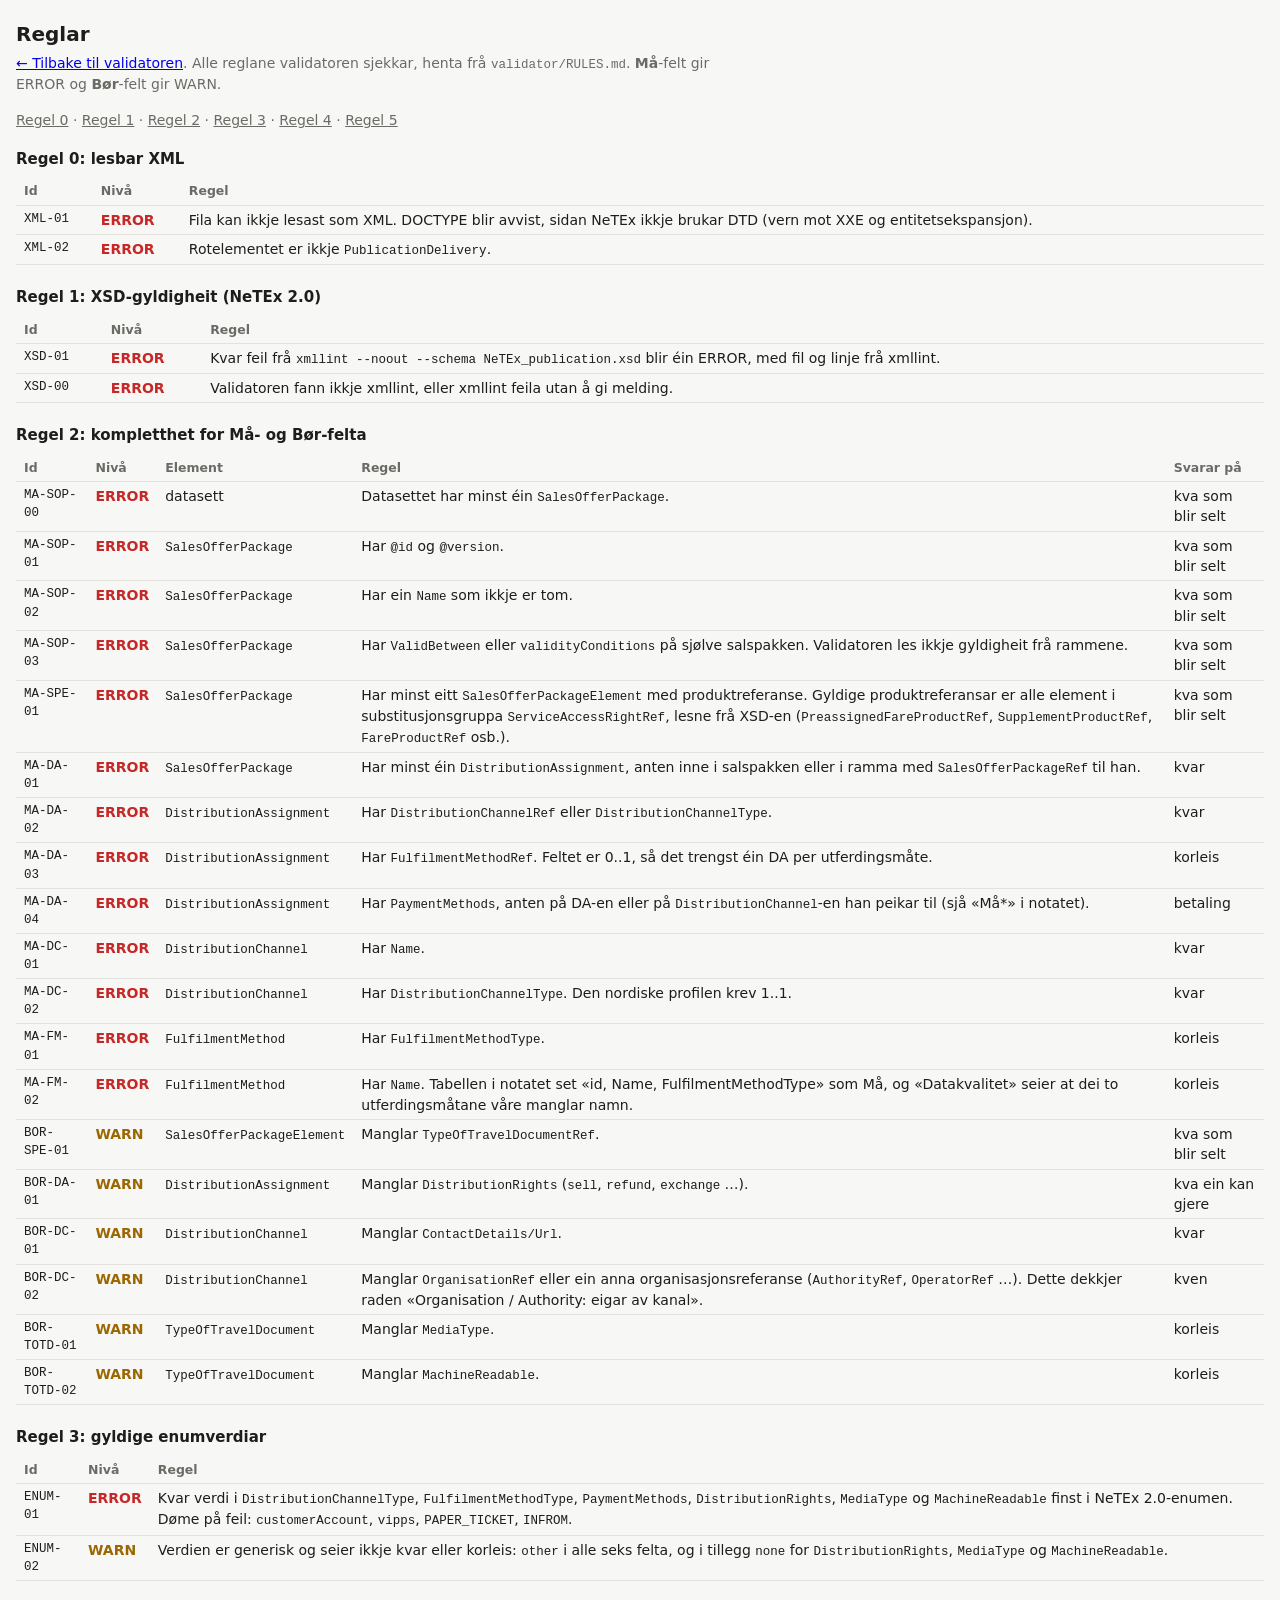
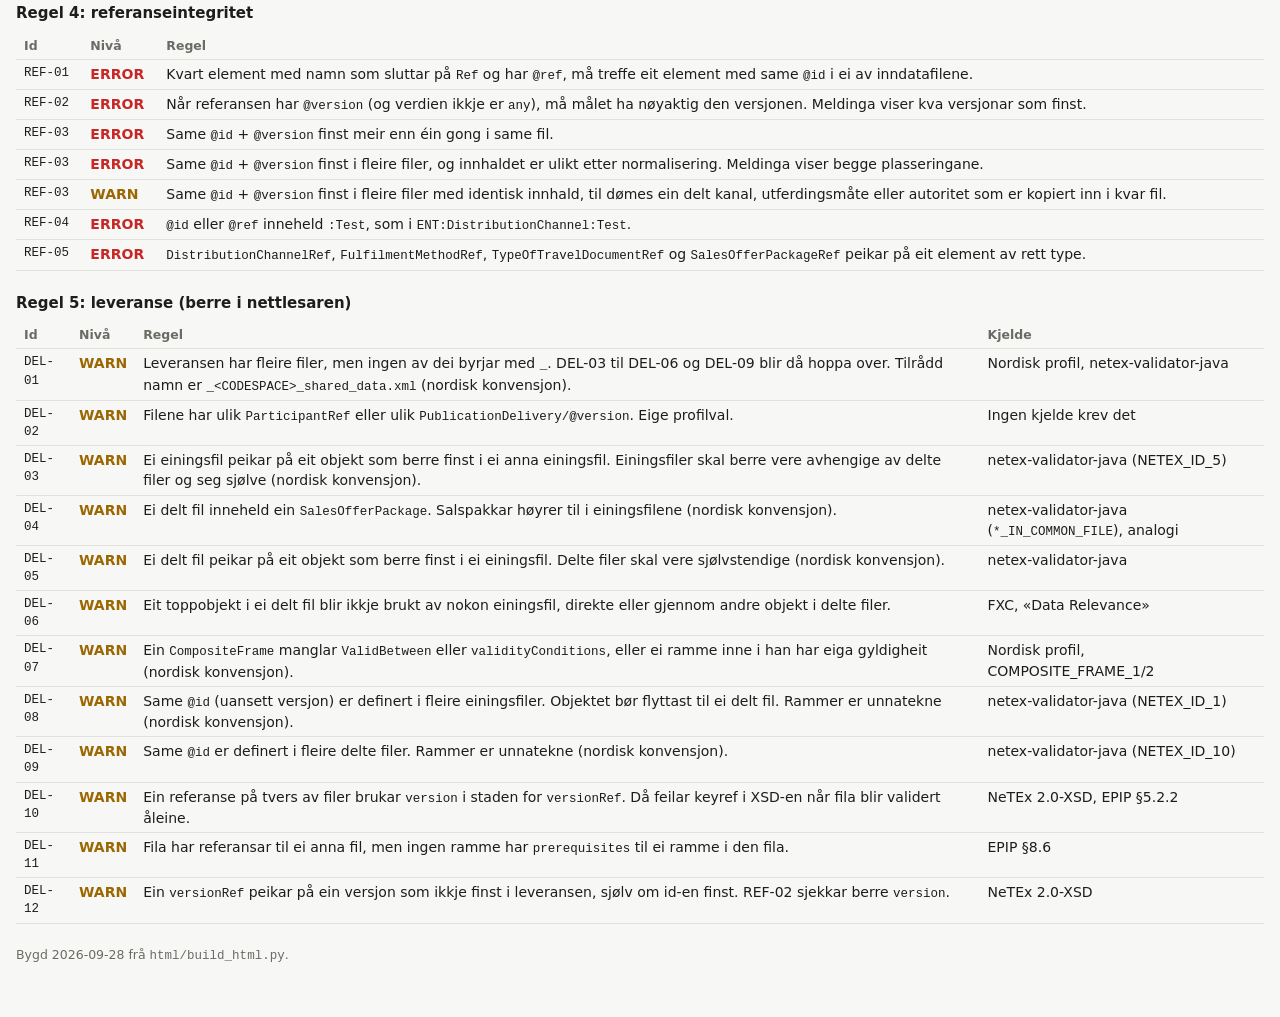
==== rules.html @ 81e411dd "Add rules.html: every validation rule, one table per category Resync from mmtis-2b, which now genera" ====
<!doctype html>
<html lang="nn">
<head>
<meta charset="utf-8">
<meta name="viewport" content="width=device-width, initial-scale=1">
<title>MMTIS 2b.i-validator – reglar</title>
<link rel="stylesheet" href="styles.css">
</head>
<body>
<div class="wrap">
  <h1>Reglar</h1>
  <p class="sub"><a href="index.html">← Tilbake til validatoren</a>. Alle reglane validatoren sjekkar, henta
    frå <code>validator/RULES.md</code>. <strong>Må</strong>-felt gir ERROR og <strong>Bør</strong>-felt gir WARN.</p>
<nav class="rules-toc"><a href="#regel-0">Regel 0</a> · <a href="#regel-1">Regel 1</a> · <a href="#regel-2">Regel 2</a> · <a href="#regel-3">Regel 3</a> · <a href="#regel-4">Regel 4</a> · <a href="#regel-5">Regel 5</a></nav>
<section id="regel-0">
<h2>Regel 0: lesbar XML</h2>
<table class="dtable"><thead><tr><th>Id</th><th>Nivå</th><th>Regel</th></tr></thead><tbody><tr><td class="mono">XML-01</td><td class="lvl ERROR">ERROR</td><td>Fila kan ikkje lesast som XML. DOCTYPE blir avvist, sidan NeTEx ikkje brukar DTD (vern mot XXE og entitetsekspansjon).</td></tr><tr><td class="mono">XML-02</td><td class="lvl ERROR">ERROR</td><td>Rotelementet er ikkje <code>PublicationDelivery</code>.</td></tr></tbody></table>
</section>
<section id="regel-1">
<h2>Regel 1: XSD-gyldigheit (NeTEx 2.0)</h2>
<table class="dtable"><thead><tr><th>Id</th><th>Nivå</th><th>Regel</th></tr></thead><tbody><tr><td class="mono">XSD-01</td><td class="lvl ERROR">ERROR</td><td>Kvar feil frå <code>xmllint --noout --schema NeTEx_publication.xsd</code> blir éin ERROR, med fil og linje frå xmllint.</td></tr><tr><td class="mono">XSD-00</td><td class="lvl ERROR">ERROR</td><td>Validatoren fann ikkje xmllint, eller xmllint feila utan å gi melding.</td></tr></tbody></table>
</section>
<section id="regel-2">
<h2>Regel 2: kompletthet for Må- og Bør-felta</h2>
<table class="dtable"><thead><tr><th>Id</th><th>Nivå</th><th>Element</th><th>Regel</th><th>Svarar på</th></tr></thead><tbody><tr><td class="mono">MA-SOP-00</td><td class="lvl ERROR">ERROR</td><td>datasett</td><td>Datasettet har minst éin <code>SalesOfferPackage</code>.</td><td>kva som blir selt</td></tr><tr><td class="mono">MA-SOP-01</td><td class="lvl ERROR">ERROR</td><td><code>SalesOfferPackage</code></td><td>Har <code>@id</code> og <code>@version</code>.</td><td>kva som blir selt</td></tr><tr><td class="mono">MA-SOP-02</td><td class="lvl ERROR">ERROR</td><td><code>SalesOfferPackage</code></td><td>Har ein <code>Name</code> som ikkje er tom.</td><td>kva som blir selt</td></tr><tr><td class="mono">MA-SOP-03</td><td class="lvl ERROR">ERROR</td><td><code>SalesOfferPackage</code></td><td>Har <code>ValidBetween</code> eller <code>validityConditions</code> på sjølve salspakken. Validatoren les ikkje gyldigheit frå rammene.</td><td>kva som blir selt</td></tr><tr><td class="mono">MA-SPE-01</td><td class="lvl ERROR">ERROR</td><td><code>SalesOfferPackage</code></td><td>Har minst eitt <code>SalesOfferPackageElement</code> med produktreferanse. Gyldige produktreferansar er alle element i substitusjonsgruppa <code>ServiceAccessRightRef</code>, lesne frå XSD-en (<code>PreassignedFareProductRef</code>, <code>SupplementProductRef</code>, <code>FareProductRef</code> osb.).</td><td>kva som blir selt</td></tr><tr><td class="mono">MA-DA-01</td><td class="lvl ERROR">ERROR</td><td><code>SalesOfferPackage</code></td><td>Har minst éin <code>DistributionAssignment</code>, anten inne i salspakken eller i ramma med <code>SalesOfferPackageRef</code> til han.</td><td>kvar</td></tr><tr><td class="mono">MA-DA-02</td><td class="lvl ERROR">ERROR</td><td><code>DistributionAssignment</code></td><td>Har <code>DistributionChannelRef</code> eller <code>DistributionChannelType</code>.</td><td>kvar</td></tr><tr><td class="mono">MA-DA-03</td><td class="lvl ERROR">ERROR</td><td><code>DistributionAssignment</code></td><td>Har <code>FulfilmentMethodRef</code>. Feltet er 0..1, så det trengst éin DA per utferdingsmåte.</td><td>korleis</td></tr><tr><td class="mono">MA-DA-04</td><td class="lvl ERROR">ERROR</td><td><code>DistributionAssignment</code></td><td>Har <code>PaymentMethods</code>, anten på DA-en eller på <code>DistributionChannel</code>-en han peikar til (sjå «Må*» i notatet).</td><td>betaling</td></tr><tr><td class="mono">MA-DC-01</td><td class="lvl ERROR">ERROR</td><td><code>DistributionChannel</code></td><td>Har <code>Name</code>.</td><td>kvar</td></tr><tr><td class="mono">MA-DC-02</td><td class="lvl ERROR">ERROR</td><td><code>DistributionChannel</code></td><td>Har <code>DistributionChannelType</code>. Den nordiske profilen krev 1..1.</td><td>kvar</td></tr><tr><td class="mono">MA-FM-01</td><td class="lvl ERROR">ERROR</td><td><code>FulfilmentMethod</code></td><td>Har <code>FulfilmentMethodType</code>.</td><td>korleis</td></tr><tr><td class="mono">MA-FM-02</td><td class="lvl ERROR">ERROR</td><td><code>FulfilmentMethod</code></td><td>Har <code>Name</code>. Tabellen i notatet set «id, Name, FulfilmentMethodType» som Må, og «Datakvalitet» seier at dei to utferdingsmåtane våre manglar namn.</td><td>korleis</td></tr><tr><td class="mono">BOR-SPE-01</td><td class="lvl WARN">WARN</td><td><code>SalesOfferPackageElement</code></td><td>Manglar <code>TypeOfTravelDocumentRef</code>.</td><td>kva som blir selt</td></tr><tr><td class="mono">BOR-DA-01</td><td class="lvl WARN">WARN</td><td><code>DistributionAssignment</code></td><td>Manglar <code>DistributionRights</code> (<code>sell</code>, <code>refund</code>, <code>exchange</code> …).</td><td>kva ein kan gjere</td></tr><tr><td class="mono">BOR-DC-01</td><td class="lvl WARN">WARN</td><td><code>DistributionChannel</code></td><td>Manglar <code>ContactDetails/Url</code>.</td><td>kvar</td></tr><tr><td class="mono">BOR-DC-02</td><td class="lvl WARN">WARN</td><td><code>DistributionChannel</code></td><td>Manglar <code>OrganisationRef</code> eller ein anna organisasjonsreferanse (<code>AuthorityRef</code>, <code>OperatorRef</code> …). Dette dekkjer raden «Organisation / Authority: eigar av kanal».</td><td>kven</td></tr><tr><td class="mono">BOR-TOTD-01</td><td class="lvl WARN">WARN</td><td><code>TypeOfTravelDocument</code></td><td>Manglar <code>MediaType</code>.</td><td>korleis</td></tr><tr><td class="mono">BOR-TOTD-02</td><td class="lvl WARN">WARN</td><td><code>TypeOfTravelDocument</code></td><td>Manglar <code>MachineReadable</code>.</td><td>korleis</td></tr></tbody></table>
</section>
<section id="regel-3">
<h2>Regel 3: gyldige enumverdiar</h2>
<table class="dtable"><thead><tr><th>Id</th><th>Nivå</th><th>Regel</th></tr></thead><tbody><tr><td class="mono">ENUM-01</td><td class="lvl ERROR">ERROR</td><td>Kvar verdi i <code>DistributionChannelType</code>, <code>FulfilmentMethodType</code>, <code>PaymentMethods</code>, <code>DistributionRights</code>, <code>MediaType</code> og <code>MachineReadable</code> finst i NeTEx 2.0-enumen. Døme på feil: <code>customerAccount</code>, <code>vipps</code>, <code>PAPER_TICKET</code>, <code>INFROM</code>.</td></tr><tr><td class="mono">ENUM-02</td><td class="lvl WARN">WARN</td><td>Verdien er generisk og seier ikkje kvar eller korleis: <code>other</code> i alle seks felta, og i tillegg <code>none</code> for <code>DistributionRights</code>, <code>MediaType</code> og <code>MachineReadable</code>.</td></tr></tbody></table>
</section>
<section id="regel-4">
<h2>Regel 4: referanseintegritet</h2>
<table class="dtable"><thead><tr><th>Id</th><th>Nivå</th><th>Regel</th></tr></thead><tbody><tr><td class="mono">REF-01</td><td class="lvl ERROR">ERROR</td><td>Kvart element med namn som sluttar på <code>Ref</code> og har <code>@ref</code>, må treffe eit element med same <code>@id</code> i ei av inndatafilene.</td></tr><tr><td class="mono">REF-02</td><td class="lvl ERROR">ERROR</td><td>Når referansen har <code>@version</code> (og verdien ikkje er <code>any</code>), må målet ha nøyaktig den versjonen. Meldinga viser kva versjonar som finst.</td></tr><tr><td class="mono">REF-03</td><td class="lvl ERROR">ERROR</td><td>Same <code>@id</code> + <code>@version</code> finst meir enn éin gong i same fil.</td></tr><tr><td class="mono">REF-03</td><td class="lvl ERROR">ERROR</td><td>Same <code>@id</code> + <code>@version</code> finst i fleire filer, og innhaldet er ulikt etter normalisering. Meldinga viser begge plasseringane.</td></tr><tr><td class="mono">REF-03</td><td class="lvl WARN">WARN</td><td>Same <code>@id</code> + <code>@version</code> finst i fleire filer med identisk innhald, til dømes ein delt kanal, utferdingsmåte eller autoritet som er kopiert inn i kvar fil.</td></tr><tr><td class="mono">REF-04</td><td class="lvl ERROR">ERROR</td><td><code>@id</code> eller <code>@ref</code> inneheld <code>:Test</code>, som i <code>ENT:DistributionChannel:Test</code>.</td></tr><tr><td class="mono">REF-05</td><td class="lvl ERROR">ERROR</td><td><code>DistributionChannelRef</code>, <code>FulfilmentMethodRef</code>, <code>TypeOfTravelDocumentRef</code> og <code>SalesOfferPackageRef</code> peikar på eit element av rett type.</td></tr></tbody></table>
</section>
<section id="regel-5">
<h2>Regel 5: leveranse (berre i nettlesaren)</h2>
<table class="dtable"><thead><tr><th>Id</th><th>Nivå</th><th>Regel</th><th>Kjelde</th></tr></thead><tbody><tr><td class="mono">DEL-01</td><td class="lvl WARN">WARN</td><td>Leveransen har fleire filer, men ingen av dei byrjar med <code>_</code>. DEL-03 til DEL-06 og DEL-09 blir då hoppa over. Tilrådd namn er <code>_&lt;CODESPACE&gt;_shared_data.xml</code> (nordisk konvensjon).</td><td>Nordisk profil, netex-validator-java</td></tr><tr><td class="mono">DEL-02</td><td class="lvl WARN">WARN</td><td>Filene har ulik <code>ParticipantRef</code> eller ulik <code>PublicationDelivery/@version</code>. Eige profilval.</td><td>Ingen kjelde krev det</td></tr><tr><td class="mono">DEL-03</td><td class="lvl WARN">WARN</td><td>Ei einingsfil peikar på eit objekt som berre finst i ei anna einingsfil. Einingsfiler skal berre vere avhengige av delte filer og seg sjølve (nordisk konvensjon).</td><td>netex-validator-java (NETEX_ID_5)</td></tr><tr><td class="mono">DEL-04</td><td class="lvl WARN">WARN</td><td>Ei delt fil inneheld ein <code>SalesOfferPackage</code>. Salspakkar høyrer til i einingsfilene (nordisk konvensjon).</td><td>netex-validator-java (<code>*_IN_COMMON_FILE</code>), analogi</td></tr><tr><td class="mono">DEL-05</td><td class="lvl WARN">WARN</td><td>Ei delt fil peikar på eit objekt som berre finst i ei einingsfil. Delte filer skal vere sjølvstendige (nordisk konvensjon).</td><td>netex-validator-java</td></tr><tr><td class="mono">DEL-06</td><td class="lvl WARN">WARN</td><td>Eit toppobjekt i ei delt fil blir ikkje brukt av nokon einingsfil, direkte eller gjennom andre objekt i delte filer.</td><td>FXC, «Data Relevance»</td></tr><tr><td class="mono">DEL-07</td><td class="lvl WARN">WARN</td><td>Ein <code>CompositeFrame</code> manglar <code>ValidBetween</code> eller <code>validityConditions</code>, eller ei ramme inne i han har eiga gyldigheit (nordisk konvensjon).</td><td>Nordisk profil, COMPOSITE_FRAME_1/2</td></tr><tr><td class="mono">DEL-08</td><td class="lvl WARN">WARN</td><td>Same <code>@id</code> (uansett versjon) er definert i fleire einingsfiler. Objektet bør flyttast til ei delt fil. Rammer er unnatekne (nordisk konvensjon).</td><td>netex-validator-java (NETEX_ID_1)</td></tr><tr><td class="mono">DEL-09</td><td class="lvl WARN">WARN</td><td>Same <code>@id</code> er definert i fleire delte filer. Rammer er unnatekne (nordisk konvensjon).</td><td>netex-validator-java (NETEX_ID_10)</td></tr><tr><td class="mono">DEL-10</td><td class="lvl WARN">WARN</td><td>Ein referanse på tvers av filer brukar <code>version</code> i staden for <code>versionRef</code>. Då feilar keyref i XSD-en når fila blir validert åleine.</td><td>NeTEx 2.0-XSD, EPIP §5.2.2</td></tr><tr><td class="mono">DEL-11</td><td class="lvl WARN">WARN</td><td>Fila har referansar til ei anna fil, men ingen ramme har <code>prerequisites</code> til ei ramme i den fila.</td><td>EPIP §8.6</td></tr><tr><td class="mono">DEL-12</td><td class="lvl WARN">WARN</td><td>Ein <code>versionRef</code> peikar på ein versjon som ikkje finst i leveransen, sjølv om id-en finst. REF-02 sjekkar berre <code>version</code>.</td><td>NeTEx 2.0-XSD</td></tr></tbody></table>
</section>
  <footer>
    <p>Bygd 2026-09-28 frå <code>html/build_html.py</code>.</p>
  </footer>
</div>
</body>
</html>
---- styles.css ----
:root {
  --bg: #f7f7f5; --panel: #ffffff; --ink: #1d1d1b; --muted: #6b6b66; --line: #e3e2dd;
  --err: #c62828; --err-bg: #fdecea; --warn: #9a6700; --warn-bg: #fff6d6;
  --ok: #1b7f3b; --ok-bg: #e5f5ea; --accent: #2457c5; --code-bg: #ffffff;
  --tag: #1f4fbf; --attr: #7a3e9d; --val: #0b7a52; --comment: #8a8a85; --gap: #b04a00;
  color-scheme: light;
}
@media (prefers-color-scheme: dark) {
  :root {
    --bg: #161615; --panel: #1f1f1d; --ink: #ecebe6; --muted: #9c9b95; --line: #33332f;
    --err: #ff6b6b; --err-bg: #3a1d1d; --warn: #f0c14b; --warn-bg: #362d12;
    --ok: #5fd08a; --ok-bg: #173323; --accent: #7aa2ff; --code-bg: #1a1a18;
    --tag: #7aa2ff; --attr: #d19bf2; --val: #6fd3a8; --comment: #7c7b75; --gap: #ff9a4d;
    color-scheme: dark;
  }
}
* { box-sizing: border-box; }
body { margin: 0; background: var(--bg); color: var(--ink);
  font: 14px/1.45 system-ui, -apple-system, "Segoe UI", Roboto, sans-serif; }
.wrap { max-width: 1400px; margin: 0 auto; padding: 20px 16px 60px; }
h1 { font-size: 20px; margin: 0 0 4px; }
.sub { color: var(--muted); margin: 0 0 16px; max-width: 80ch; }
code, .mono { font-family: ui-monospace, SFMono-Regular, Menlo, Consolas, monospace; font-size: 12.5px; }

#drop { border: 2px dashed var(--line); border-radius: 10px; background: var(--panel);
  padding: 22px; text-align: center; transition: border-color .15s, background .15s; }
#drop.over { border-color: var(--accent); background: color-mix(in srgb, var(--accent) 8%, var(--panel)); }
#drop p { margin: 0 0 10px; }
button, .btn { font: inherit; border: 1px solid var(--line); background: var(--panel); color: var(--ink);
  border-radius: 6px; padding: 5px 11px; cursor: pointer; }
button:hover, .btn:hover { border-color: var(--accent); }
button.primary, .btn.primary { background: var(--accent); border-color: var(--accent); color: #fff; }
input[type=file] { display: none; }

#summary { display: flex; flex-wrap: wrap; gap: 10px; align-items: center; margin: 16px 0 10px; }
.badge { border-radius: 999px; padding: 3px 11px; font-weight: 600; }
.badge.ok { background: var(--ok-bg); color: var(--ok); }
.badge.err { background: var(--err-bg); color: var(--err); }
.badge.warn { background: var(--warn-bg); color: var(--warn); }
.spacer { flex: 1; }
label.toggle { display: inline-flex; gap: 6px; align-items: center; color: var(--muted); cursor: pointer; }

#rules { display: flex; flex-wrap: wrap; gap: 6px; margin-bottom: 12px; }
.chip { border: 1px solid var(--line); border-radius: 999px; padding: 2px 10px; background: var(--panel);
  cursor: pointer; font-size: 12.5px; }
.chip.ERROR { border-color: color-mix(in srgb, var(--err) 45%, var(--line)); }
.chip.WARN { border-color: color-mix(in srgb, var(--warn) 45%, var(--line)); }
.chip.active { background: var(--accent); border-color: var(--accent); color: #fff; }
.chip b { font-weight: 600; }

#tabs { display: flex; flex-wrap: wrap; gap: 4px; border-bottom: 1px solid var(--line); }
.tab { border: 1px solid var(--line); border-bottom: none; border-radius: 8px 8px 0 0; padding: 6px 12px;
  background: var(--bg); cursor: pointer; display: flex; gap: 8px; align-items: center; }
.tab.active { background: var(--panel); font-weight: 600; margin-bottom: -1px; padding-bottom: 7px; }
.tab .n { font-size: 11.5px; border-radius: 999px; padding: 0 7px; }
.tab .n.e { background: var(--err-bg); color: var(--err); }
.tab .n.w { background: var(--warn-bg); color: var(--warn); }
.tab .x { color: var(--muted); border: none; background: none; padding: 0 2px; }

.layout { display: grid; grid-template-columns: minmax(0, 1fr) 360px; gap: 0;
  background: var(--panel); border: 1px solid var(--line); border-top: none; border-radius: 0 0 10px 10px; }
@media (max-width: 1000px) { .layout { grid-template-columns: 1fr; } #side { border-left: none; border-top: 1px solid var(--line); max-height: 40vh; } }
#codewrap { position: relative; overflow: auto; max-height: calc(100vh - 230px); min-height: 300px; background: var(--code-bg); border-radius: 0 0 0 10px; }
#code { font-family: ui-monospace, SFMono-Regular, Menlo, Consolas, monospace; font-size: 12.5px;
  line-height: 1.55; padding: 6px 0; min-width: max-content; }
.ln { display: grid; grid-template-columns: 56px 1fr; }
.ln .no { color: var(--muted); text-align: right; padding-right: 12px; user-select: none; border-right: 1px solid var(--line); }
.ln .src { white-space: pre; padding-left: 12px; padding-right: 16px; }
.ln.hasERROR { background: var(--err-bg); }
.ln.hasERROR .no { color: var(--err); font-weight: 700; border-right: 3px solid var(--err); }
.ln.hasWARN { background: var(--warn-bg); }
.ln.hasWARN .no { color: var(--warn); font-weight: 700; border-right: 3px solid var(--warn); }
.ln.flash { outline: 2px solid var(--accent); outline-offset: -2px; }
.notes { grid-column: 2; padding: 2px 16px 6px 12px; white-space: normal; font-family: system-ui, sans-serif; font-size: 13px; }
.note { border-left: 3px solid; border-radius: 4px; padding: 5px 9px; margin: 3px 0; background: var(--panel); max-width: 110ch; }
.note.ERROR { border-color: var(--err); }
.note.WARN { border-color: var(--warn); }
.note .rid { font-family: ui-monospace, Menlo, monospace; font-size: 12px; font-weight: 700; margin-right: 6px; }
.note.ERROR .rid { color: var(--err); }
.note.WARN .rid { color: var(--warn); }
.note .why { color: var(--muted); display: block; margin-top: 2px; }
.note .where { color: var(--muted); font-family: ui-monospace, Menlo, monospace; font-size: 11.5px; display: block; overflow-wrap: anywhere; }
.t-tag { color: var(--tag); } .t-attr { color: var(--attr); } .t-val { color: var(--val); }
.t-com { color: var(--comment); font-style: italic; } .t-gap { color: var(--gap); font-style: normal; font-weight: 600; }

#side { border-left: 1px solid var(--line); overflow: auto; max-height: calc(100vh - 230px); }
#side h2 { font-size: 13px; text-transform: uppercase; letter-spacing: .04em; color: var(--muted); margin: 12px 14px 6px; }
.nav { display: flex; gap: 6px; margin: 0 14px 8px; }
.item { padding: 7px 14px; border-top: 1px solid var(--line); cursor: pointer; }
.item:hover { background: var(--bg); }
.item .top { display: flex; gap: 8px; align-items: baseline; }
.item .lno { font-family: ui-monospace, Menlo, monospace; font-size: 12px; color: var(--muted); min-width: 44px; }
.item .rid { font-family: ui-monospace, Menlo, monospace; font-size: 12px; font-weight: 700; }
.item.ERROR .rid { color: var(--err); } .item.WARN .rid { color: var(--warn); }
.item .msg { font-size: 13px; }
.empty { color: var(--muted); padding: 14px; }
.filelevel { margin: 0; padding: 10px 14px; border-bottom: 1px solid var(--line); }
.delivery { padding: 4px 16px 16px; font-family: system-ui, sans-serif; font-size: 13.5px; }
.delivery h3 { font-size: 13px; text-transform: uppercase; letter-spacing: .04em; color: var(--muted); margin: 16px 0 6px; }
.dtable { border-collapse: collapse; width: 100%; }
.dtable th, .dtable td { text-align: left; padding: 4px 8px; border-bottom: 1px solid var(--line); vertical-align: top; }
.dtable th { color: var(--muted); font-weight: 600; font-size: 12.5px; }
.dtable tbody tr[data-file] { cursor: pointer; }
.dtable tbody tr[data-file]:hover { background: var(--bg); }
.dtable .n { font-size: 11.5px; border-radius: 999px; padding: 0 7px; }
.dtable .n.e { background: var(--err-bg); color: var(--err); }
.dtable .n.w { background: var(--warn-bg); color: var(--warn); }
.objbar { display: flex; flex-wrap: wrap; gap: 12px; align-items: center; margin-bottom: 6px; }
.objbar input[type=search] { font: inherit; padding: 4px 8px; border: 1px solid var(--line); border-radius: 6px;
  background: var(--panel); color: var(--ink); min-width: 260px; }
a.xref { color: inherit; text-decoration: underline dotted; text-underline-offset: 2px; }
a.xref:hover { color: var(--accent); }
footer { color: var(--muted); font-size: 12.5px; margin-top: 18px; max-width: 90ch; }

.rules-toc { margin: 0 0 18px; color: var(--muted); }
.rules-toc a { color: inherit; }
.wrap section { margin-bottom: 22px; }
.wrap section h2 { font-size: 15px; margin: 0 0 8px; }
.lvl { font-weight: 700; }
.lvl.ERROR { color: var(--err); }
.lvl.WARN { color: var(--warn); }
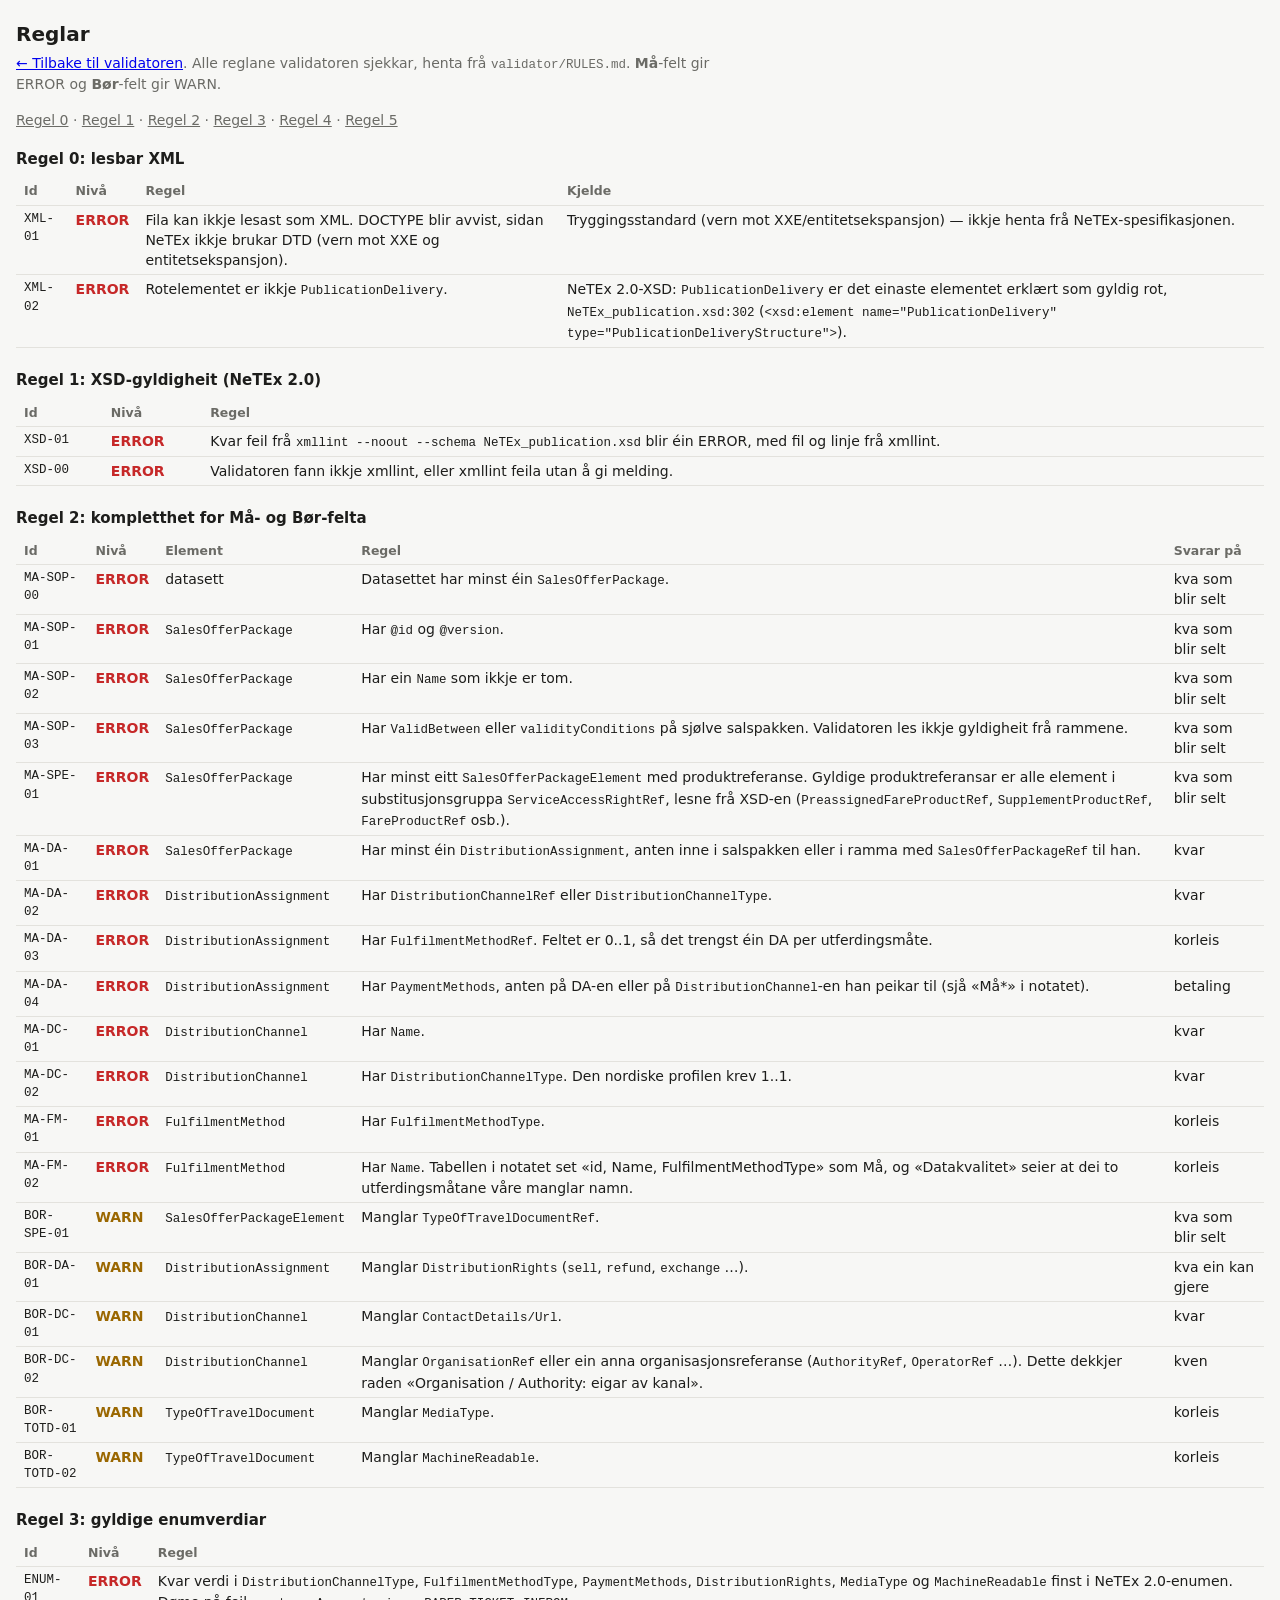
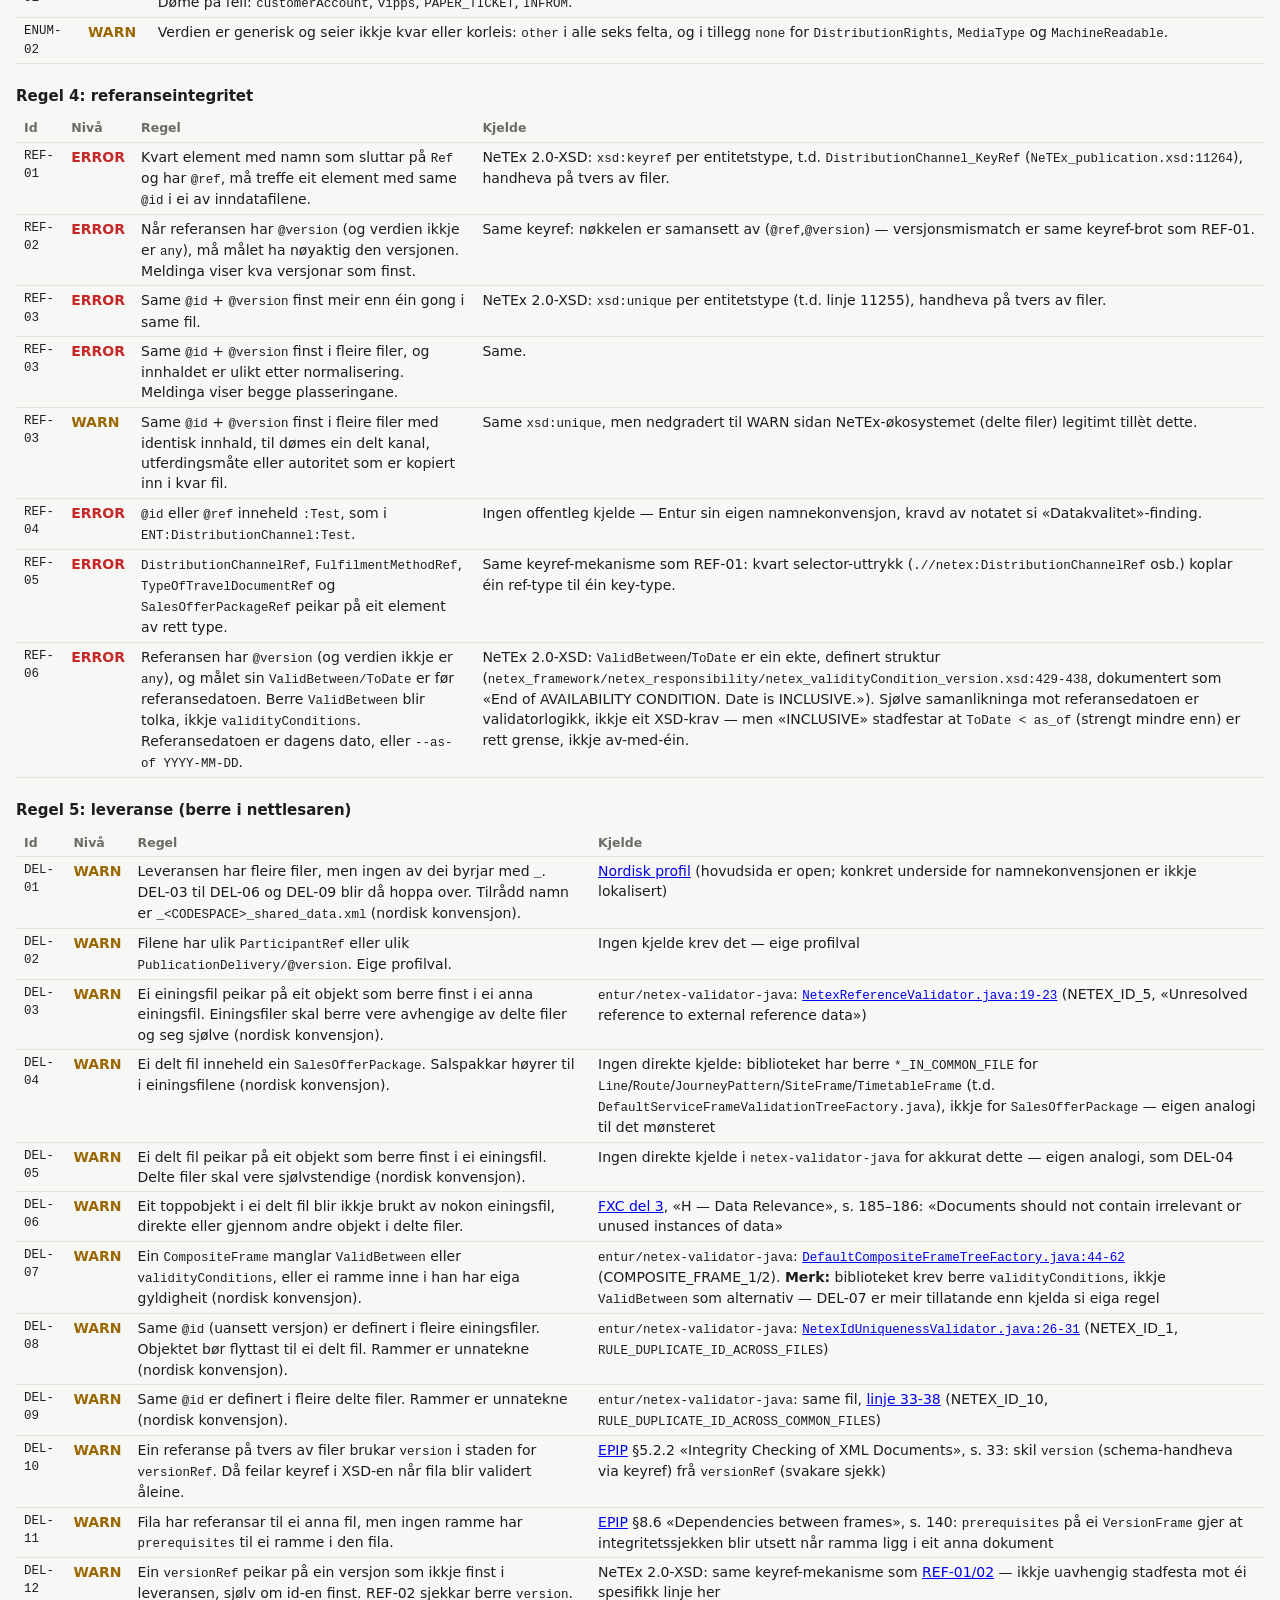
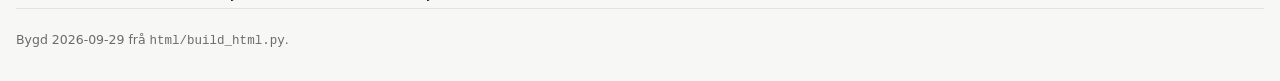
==== commit c812ba25: "Resync from mmtis-2b: rules.js, REF-06, and cited rules.html This was overdue: the last two source u" ====
--- a/rules.html
+++ b/rules.html
@@ -14,7 +14,7 @@
 <nav class="rules-toc"><a href="#regel-0">Regel 0</a> · <a href="#regel-1">Regel 1</a> · <a href="#regel-2">Regel 2</a> · <a href="#regel-3">Regel 3</a> · <a href="#regel-4">Regel 4</a> · <a href="#regel-5">Regel 5</a></nav>
 <section id="regel-0">
 <h2>Regel 0: lesbar XML</h2>
-<table class="dtable"><thead><tr><th>Id</th><th>Nivå</th><th>Regel</th></tr></thead><tbody><tr><td class="mono">XML-01</td><td class="lvl ERROR">ERROR</td><td>Fila kan ikkje lesast som XML. DOCTYPE blir avvist, sidan NeTEx ikkje brukar DTD (vern mot XXE og entitetsekspansjon).</td></tr><tr><td class="mono">XML-02</td><td class="lvl ERROR">ERROR</td><td>Rotelementet er ikkje <code>PublicationDelivery</code>.</td></tr></tbody></table>
+<table class="dtable"><thead><tr><th>Id</th><th>Nivå</th><th>Regel</th><th>Kjelde</th></tr></thead><tbody><tr><td class="mono">XML-01</td><td class="lvl ERROR">ERROR</td><td>Fila kan ikkje lesast som XML. DOCTYPE blir avvist, sidan NeTEx ikkje brukar DTD (vern mot XXE og entitetsekspansjon).</td><td>Tryggingsstandard (vern mot XXE/entitetsekspansjon) — ikkje henta frå NeTEx-spesifikasjonen.</td></tr><tr><td class="mono">XML-02</td><td class="lvl ERROR">ERROR</td><td>Rotelementet er ikkje <code>PublicationDelivery</code>.</td><td>NeTEx 2.0-XSD: <code>PublicationDelivery</code> er det einaste elementet erklært som gyldig rot, <code>NeTEx_publication.xsd:302</code> (<code>&lt;xsd:element name=&quot;PublicationDelivery&quot; type=&quot;PublicationDeliveryStructure&quot;&gt;</code>).</td></tr></tbody></table>
 </section>
 <section id="regel-1">
 <h2>Regel 1: XSD-gyldigheit (NeTEx 2.0)</h2>
@@ -30,14 +30,14 @@
 </section>
 <section id="regel-4">
 <h2>Regel 4: referanseintegritet</h2>
-<table class="dtable"><thead><tr><th>Id</th><th>Nivå</th><th>Regel</th></tr></thead><tbody><tr><td class="mono">REF-01</td><td class="lvl ERROR">ERROR</td><td>Kvart element med namn som sluttar på <code>Ref</code> og har <code>@ref</code>, må treffe eit element med same <code>@id</code> i ei av inndatafilene.</td></tr><tr><td class="mono">REF-02</td><td class="lvl ERROR">ERROR</td><td>Når referansen har <code>@version</code> (og verdien ikkje er <code>any</code>), må målet ha nøyaktig den versjonen. Meldinga viser kva versjonar som finst.</td></tr><tr><td class="mono">REF-03</td><td class="lvl ERROR">ERROR</td><td>Same <code>@id</code> + <code>@version</code> finst meir enn éin gong i same fil.</td></tr><tr><td class="mono">REF-03</td><td class="lvl ERROR">ERROR</td><td>Same <code>@id</code> + <code>@version</code> finst i fleire filer, og innhaldet er ulikt etter normalisering. Meldinga viser begge plasseringane.</td></tr><tr><td class="mono">REF-03</td><td class="lvl WARN">WARN</td><td>Same <code>@id</code> + <code>@version</code> finst i fleire filer med identisk innhald, til dømes ein delt kanal, utferdingsmåte eller autoritet som er kopiert inn i kvar fil.</td></tr><tr><td class="mono">REF-04</td><td class="lvl ERROR">ERROR</td><td><code>@id</code> eller <code>@ref</code> inneheld <code>:Test</code>, som i <code>ENT:DistributionChannel:Test</code>.</td></tr><tr><td class="mono">REF-05</td><td class="lvl ERROR">ERROR</td><td><code>DistributionChannelRef</code>, <code>FulfilmentMethodRef</code>, <code>TypeOfTravelDocumentRef</code> og <code>SalesOfferPackageRef</code> peikar på eit element av rett type.</td></tr></tbody></table>
+<table class="dtable"><thead><tr><th>Id</th><th>Nivå</th><th>Regel</th><th>Kjelde</th></tr></thead><tbody><tr><td class="mono">REF-01</td><td class="lvl ERROR">ERROR</td><td>Kvart element med namn som sluttar på <code>Ref</code> og har <code>@ref</code>, må treffe eit element med same <code>@id</code> i ei av inndatafilene.</td><td>NeTEx 2.0-XSD: <code>xsd:keyref</code> per entitetstype, t.d. <code>DistributionChannel_KeyRef</code> (<code>NeTEx_publication.xsd:11264</code>), handheva på tvers av filer.</td></tr><tr><td class="mono">REF-02</td><td class="lvl ERROR">ERROR</td><td>Når referansen har <code>@version</code> (og verdien ikkje er <code>any</code>), må målet ha nøyaktig den versjonen. Meldinga viser kva versjonar som finst.</td><td>Same keyref: nøkkelen er samansett av (<code>@ref</code>,<code>@version</code>) — versjonsmismatch er same keyref-brot som REF-01.</td></tr><tr><td class="mono">REF-03</td><td class="lvl ERROR">ERROR</td><td>Same <code>@id</code> + <code>@version</code> finst meir enn éin gong i same fil.</td><td>NeTEx 2.0-XSD: <code>xsd:unique</code> per entitetstype (t.d. linje 11255), handheva på tvers av filer.</td></tr><tr><td class="mono">REF-03</td><td class="lvl ERROR">ERROR</td><td>Same <code>@id</code> + <code>@version</code> finst i fleire filer, og innhaldet er ulikt etter normalisering. Meldinga viser begge plasseringane.</td><td>Same.</td></tr><tr><td class="mono">REF-03</td><td class="lvl WARN">WARN</td><td>Same <code>@id</code> + <code>@version</code> finst i fleire filer med identisk innhald, til dømes ein delt kanal, utferdingsmåte eller autoritet som er kopiert inn i kvar fil.</td><td>Same <code>xsd:unique</code>, men nedgradert til WARN sidan NeTEx-økosystemet (delte filer) legitimt tillèt dette.</td></tr><tr><td class="mono">REF-04</td><td class="lvl ERROR">ERROR</td><td><code>@id</code> eller <code>@ref</code> inneheld <code>:Test</code>, som i <code>ENT:DistributionChannel:Test</code>.</td><td>Ingen offentleg kjelde — Entur sin eigen namnekonvensjon, kravd av notatet si «Datakvalitet»-finding.</td></tr><tr><td class="mono">REF-05</td><td class="lvl ERROR">ERROR</td><td><code>DistributionChannelRef</code>, <code>FulfilmentMethodRef</code>, <code>TypeOfTravelDocumentRef</code> og <code>SalesOfferPackageRef</code> peikar på eit element av rett type.</td><td>Same keyref-mekanisme som REF-01: kvart selector-uttrykk (<code>.//netex:DistributionChannelRef</code> osb.) koplar éin ref-type til éin key-type.</td></tr><tr><td class="mono">REF-06</td><td class="lvl ERROR">ERROR</td><td>Referansen har <code>@version</code> (og verdien ikkje er <code>any</code>), og målet sin <code>ValidBetween/ToDate</code> er før referansedatoen. Berre <code>ValidBetween</code> blir tolka, ikkje <code>validityConditions</code>. Referansedatoen er dagens dato, eller <code>--as-of YYYY-MM-DD</code>.</td><td>NeTEx 2.0-XSD: <code>ValidBetween</code>/<code>ToDate</code> er ein ekte, definert struktur (<code>netex_framework/netex_responsibility/netex_validityCondition_version.xsd:429-438</code>, dokumentert som «End of AVAILABILITY CONDITION. Date is INCLUSIVE.»). Sjølve samanlikninga mot referansedatoen er validatorlogikk, ikkje eit XSD-krav — men «INCLUSIVE» stadfestar at <code>ToDate &lt; as_of</code> (strengt mindre enn) er rett grense, ikkje av-med-éin.</td></tr></tbody></table>
 </section>
 <section id="regel-5">
 <h2>Regel 5: leveranse (berre i nettlesaren)</h2>
-<table class="dtable"><thead><tr><th>Id</th><th>Nivå</th><th>Regel</th><th>Kjelde</th></tr></thead><tbody><tr><td class="mono">DEL-01</td><td class="lvl WARN">WARN</td><td>Leveransen har fleire filer, men ingen av dei byrjar med <code>_</code>. DEL-03 til DEL-06 og DEL-09 blir då hoppa over. Tilrådd namn er <code>_&lt;CODESPACE&gt;_shared_data.xml</code> (nordisk konvensjon).</td><td>Nordisk profil, netex-validator-java</td></tr><tr><td class="mono">DEL-02</td><td class="lvl WARN">WARN</td><td>Filene har ulik <code>ParticipantRef</code> eller ulik <code>PublicationDelivery/@version</code>. Eige profilval.</td><td>Ingen kjelde krev det</td></tr><tr><td class="mono">DEL-03</td><td class="lvl WARN">WARN</td><td>Ei einingsfil peikar på eit objekt som berre finst i ei anna einingsfil. Einingsfiler skal berre vere avhengige av delte filer og seg sjølve (nordisk konvensjon).</td><td>netex-validator-java (NETEX_ID_5)</td></tr><tr><td class="mono">DEL-04</td><td class="lvl WARN">WARN</td><td>Ei delt fil inneheld ein <code>SalesOfferPackage</code>. Salspakkar høyrer til i einingsfilene (nordisk konvensjon).</td><td>netex-validator-java (<code>*_IN_COMMON_FILE</code>), analogi</td></tr><tr><td class="mono">DEL-05</td><td class="lvl WARN">WARN</td><td>Ei delt fil peikar på eit objekt som berre finst i ei einingsfil. Delte filer skal vere sjølvstendige (nordisk konvensjon).</td><td>netex-validator-java</td></tr><tr><td class="mono">DEL-06</td><td class="lvl WARN">WARN</td><td>Eit toppobjekt i ei delt fil blir ikkje brukt av nokon einingsfil, direkte eller gjennom andre objekt i delte filer.</td><td>FXC, «Data Relevance»</td></tr><tr><td class="mono">DEL-07</td><td class="lvl WARN">WARN</td><td>Ein <code>CompositeFrame</code> manglar <code>ValidBetween</code> eller <code>validityConditions</code>, eller ei ramme inne i han har eiga gyldigheit (nordisk konvensjon).</td><td>Nordisk profil, COMPOSITE_FRAME_1/2</td></tr><tr><td class="mono">DEL-08</td><td class="lvl WARN">WARN</td><td>Same <code>@id</code> (uansett versjon) er definert i fleire einingsfiler. Objektet bør flyttast til ei delt fil. Rammer er unnatekne (nordisk konvensjon).</td><td>netex-validator-java (NETEX_ID_1)</td></tr><tr><td class="mono">DEL-09</td><td class="lvl WARN">WARN</td><td>Same <code>@id</code> er definert i fleire delte filer. Rammer er unnatekne (nordisk konvensjon).</td><td>netex-validator-java (NETEX_ID_10)</td></tr><tr><td class="mono">DEL-10</td><td class="lvl WARN">WARN</td><td>Ein referanse på tvers av filer brukar <code>version</code> i staden for <code>versionRef</code>. Då feilar keyref i XSD-en når fila blir validert åleine.</td><td>NeTEx 2.0-XSD, EPIP §5.2.2</td></tr><tr><td class="mono">DEL-11</td><td class="lvl WARN">WARN</td><td>Fila har referansar til ei anna fil, men ingen ramme har <code>prerequisites</code> til ei ramme i den fila.</td><td>EPIP §8.6</td></tr><tr><td class="mono">DEL-12</td><td class="lvl WARN">WARN</td><td>Ein <code>versionRef</code> peikar på ein versjon som ikkje finst i leveransen, sjølv om id-en finst. REF-02 sjekkar berre <code>version</code>.</td><td>NeTEx 2.0-XSD</td></tr></tbody></table>
+<table class="dtable"><thead><tr><th>Id</th><th>Nivå</th><th>Regel</th><th>Kjelde</th></tr></thead><tbody><tr><td class="mono">DEL-01</td><td class="lvl WARN">WARN</td><td>Leveransen har fleire filer, men ingen av dei byrjar med <code>_</code>. DEL-03 til DEL-06 og DEL-09 blir då hoppa over. Tilrådd namn er <code>_&lt;CODESPACE&gt;_shared_data.xml</code> (nordisk konvensjon).</td><td><a href="https://entur.atlassian.net/wiki/spaces/PUBLIC/pages/728891481/Nordic+NeTEx+Profile" target="_blank" rel="noopener">Nordisk profil</a> (hovudsida er open; konkret underside for namnekonvensjonen er ikkje lokalisert)</td></tr><tr><td class="mono">DEL-02</td><td class="lvl WARN">WARN</td><td>Filene har ulik <code>ParticipantRef</code> eller ulik <code>PublicationDelivery/@version</code>. Eige profilval.</td><td>Ingen kjelde krev det — eige profilval</td></tr><tr><td class="mono">DEL-03</td><td class="lvl WARN">WARN</td><td>Ei einingsfil peikar på eit objekt som berre finst i ei anna einingsfil. Einingsfiler skal berre vere avhengige av delte filer og seg sjølve (nordisk konvensjon).</td><td><code>entur/netex-validator-java</code>: <a href="https://github.com/entur/netex-validator-java/blob/main/src/main/java/org/entur/netex/validation/validator/id/NetexReferenceValidator.java#L19-L23" target="_blank" rel="noopener"><code>NetexReferenceValidator.java:19-23</code></a> (NETEX_ID_5, «Unresolved reference to external reference data»)</td></tr><tr><td class="mono">DEL-04</td><td class="lvl WARN">WARN</td><td>Ei delt fil inneheld ein <code>SalesOfferPackage</code>. Salspakkar høyrer til i einingsfilene (nordisk konvensjon).</td><td>Ingen direkte kjelde: biblioteket har berre <code>*_IN_COMMON_FILE</code> for <code>Line</code>/<code>Route</code>/<code>JourneyPattern</code>/<code>SiteFrame</code>/<code>TimetableFrame</code> (t.d. <code>DefaultServiceFrameValidationTreeFactory.java</code>), ikkje for <code>SalesOfferPackage</code> — eigen analogi til det mønsteret</td></tr><tr><td class="mono">DEL-05</td><td class="lvl WARN">WARN</td><td>Ei delt fil peikar på eit objekt som berre finst i ei einingsfil. Delte filer skal vere sjølvstendige (nordisk konvensjon).</td><td>Ingen direkte kjelde i <code>netex-validator-java</code> for akkurat dette — eigen analogi, som DEL-04</td></tr><tr><td class="mono">DEL-06</td><td class="lvl WARN">WARN</td><td>Eit toppobjekt i ei delt fil blir ikkje brukt av nokon einingsfil, direkte eller gjennom andre objekt i delte filer.</td><td><a href="http://netex.uk/farexchange/doc/uk_profile/DfT-NeTEx-3-Fares_Spec-2019.06.17-v0.17.pdf" target="_blank" rel="noopener">FXC del 3</a>, «H — Data Relevance», s. 185–186: «Documents should not contain irrelevant or unused instances of data»</td></tr><tr><td class="mono">DEL-07</td><td class="lvl WARN">WARN</td><td>Ein <code>CompositeFrame</code> manglar <code>ValidBetween</code> eller <code>validityConditions</code>, eller ei ramme inne i han har eiga gyldigheit (nordisk konvensjon).</td><td><code>entur/netex-validator-java</code>: <a href="https://github.com/entur/netex-validator-java/blob/main/src/main/java/org/entur/netex/validation/validator/xpath/tree/DefaultCompositeFrameTreeFactory.java#L44-L62" target="_blank" rel="noopener"><code>DefaultCompositeFrameTreeFactory.java:44-62</code></a> (COMPOSITE_FRAME_1/2). <strong>Merk:</strong> biblioteket krev berre <code>validityConditions</code>, ikkje <code>ValidBetween</code> som alternativ — DEL-07 er meir tillatande enn kjelda si eiga regel</td></tr><tr><td class="mono">DEL-08</td><td class="lvl WARN">WARN</td><td>Same <code>@id</code> (uansett versjon) er definert i fleire einingsfiler. Objektet bør flyttast til ei delt fil. Rammer er unnatekne (nordisk konvensjon).</td><td><code>entur/netex-validator-java</code>: <a href="https://github.com/entur/netex-validator-java/blob/main/src/main/java/org/entur/netex/validation/validator/id/NetexIdUniquenessValidator.java#L26-L31" target="_blank" rel="noopener"><code>NetexIdUniquenessValidator.java:26-31</code></a> (NETEX_ID_1, <code>RULE_DUPLICATE_ID_ACROSS_FILES</code>)</td></tr><tr><td class="mono">DEL-09</td><td class="lvl WARN">WARN</td><td>Same <code>@id</code> er definert i fleire delte filer. Rammer er unnatekne (nordisk konvensjon).</td><td><code>entur/netex-validator-java</code>: same fil, <a href="https://github.com/entur/netex-validator-java/blob/main/src/main/java/org/entur/netex/validation/validator/id/NetexIdUniquenessValidator.java#L33-L38" target="_blank" rel="noopener">linje 33-38</a> (NETEX_ID_10, <code>RULE_DUPLICATE_ID_ACROSS_COMMON_FILES</code>)</td></tr><tr><td class="mono">DEL-10</td><td class="lvl WARN">WARN</td><td>Ein referanse på tvers av filer brukar <code>version</code> i staden for <code>versionRef</code>. Då feilar keyref i XSD-en når fila blir validert åleine.</td><td><a href="http://netex.uk/netex/doc/2019.05.07-v1.1_FinalDraft/prCEN_TS_16614-PI_Profile_FV_(E)-2019-Final-Draft-v3.pdf" target="_blank" rel="noopener">EPIP</a> §5.2.2 «Integrity Checking of XML Documents», s. 33: skil <code>version</code> (schema-handheva via keyref) frå <code>versionRef</code> (svakare sjekk)</td></tr><tr><td class="mono">DEL-11</td><td class="lvl WARN">WARN</td><td>Fila har referansar til ei anna fil, men ingen ramme har <code>prerequisites</code> til ei ramme i den fila.</td><td><a href="http://netex.uk/netex/doc/2019.05.07-v1.1_FinalDraft/prCEN_TS_16614-PI_Profile_FV_(E)-2019-Final-Draft-v3.pdf" target="_blank" rel="noopener">EPIP</a> §8.6 «Dependencies between frames», s. 140: <code>prerequisites</code> på ei <code>VersionFrame</code> gjer at integritetssjekken blir utsett når ramma ligg i eit anna dokument</td></tr><tr><td class="mono">DEL-12</td><td class="lvl WARN">WARN</td><td>Ein <code>versionRef</code> peikar på ein versjon som ikkje finst i leveransen, sjølv om id-en finst. REF-02 sjekkar berre <code>version</code>.</td><td>NeTEx 2.0-XSD: same keyref-mekanisme som <a href="#regel-4" target="_blank" rel="noopener">REF-01/02</a> — ikkje uavhengig stadfesta mot éi spesifikk linje her</td></tr></tbody></table>
 </section>
   <footer>
-    <p>Bygd 2026-09-28 frå <code>html/build_html.py</code>.</p>
+    <p>Bygd 2026-09-29 frå <code>html/build_html.py</code>.</p>
   </footer>
 </div>
 </body>
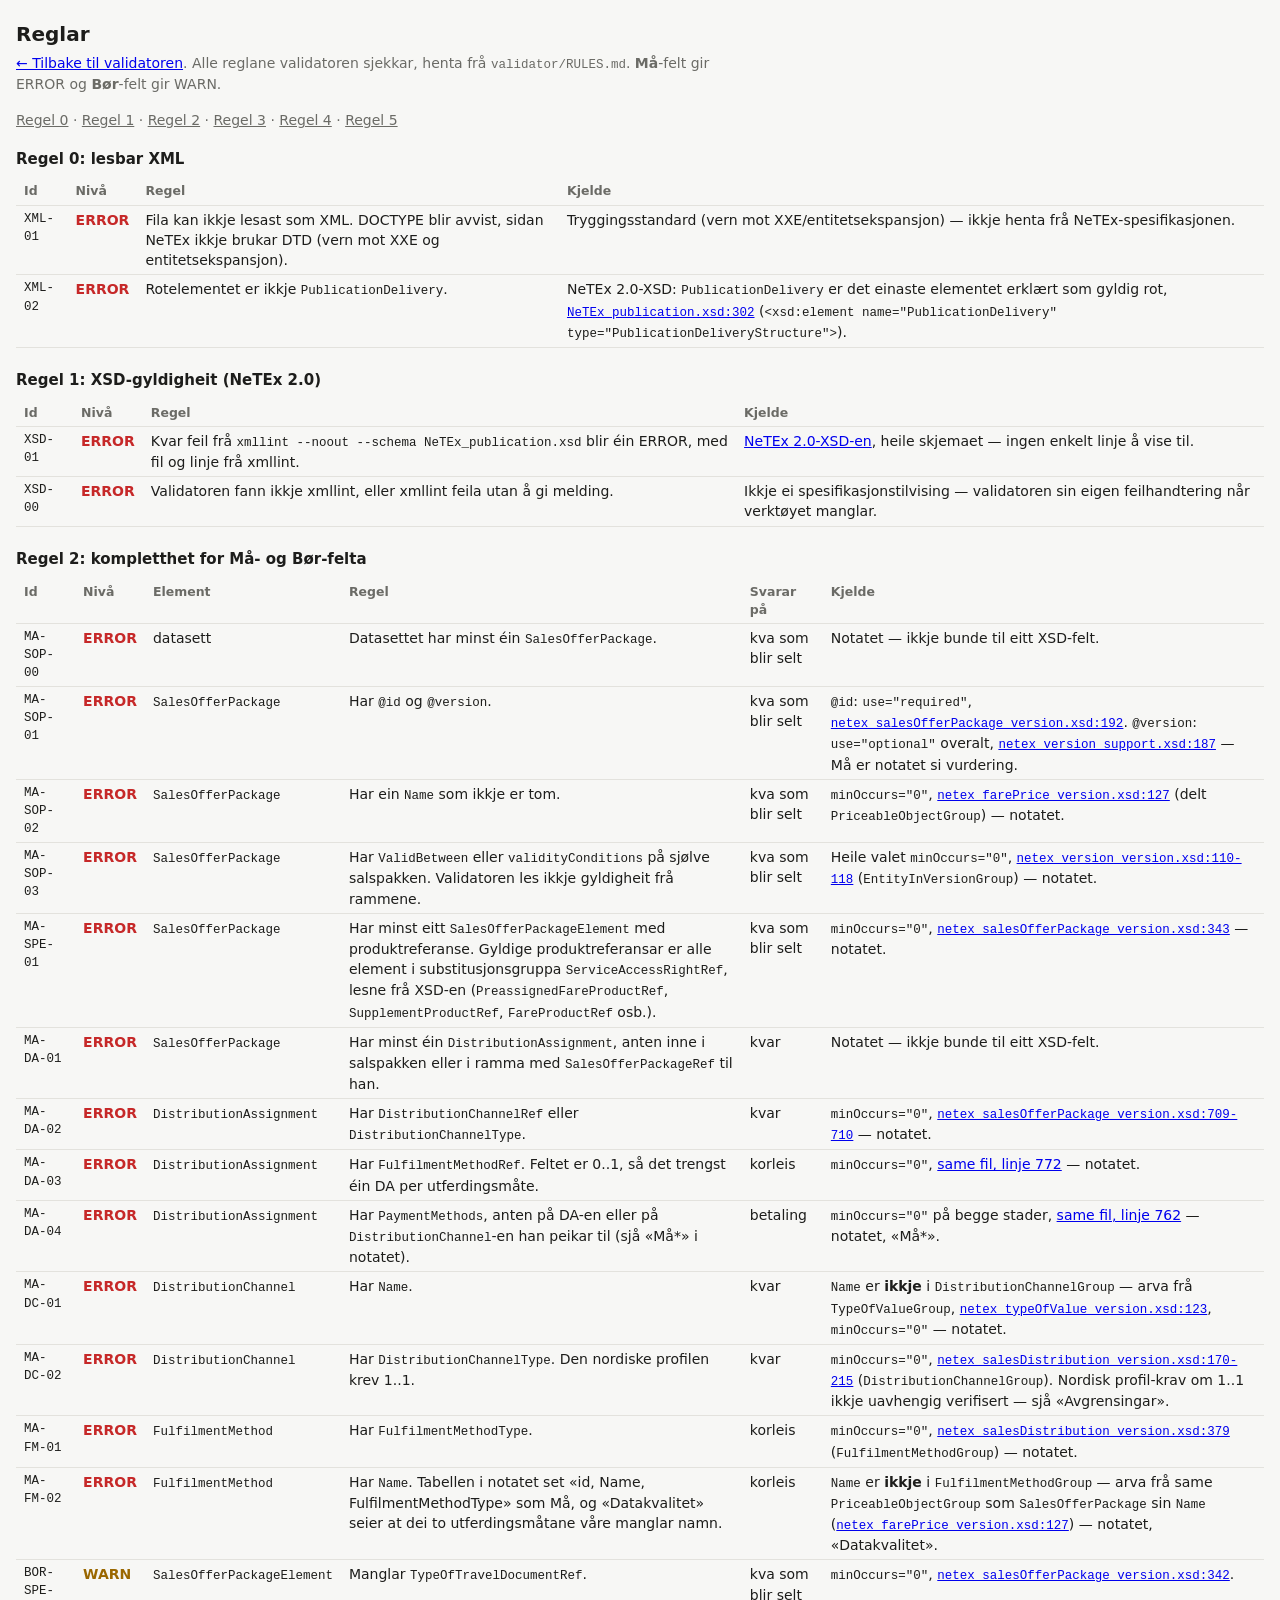
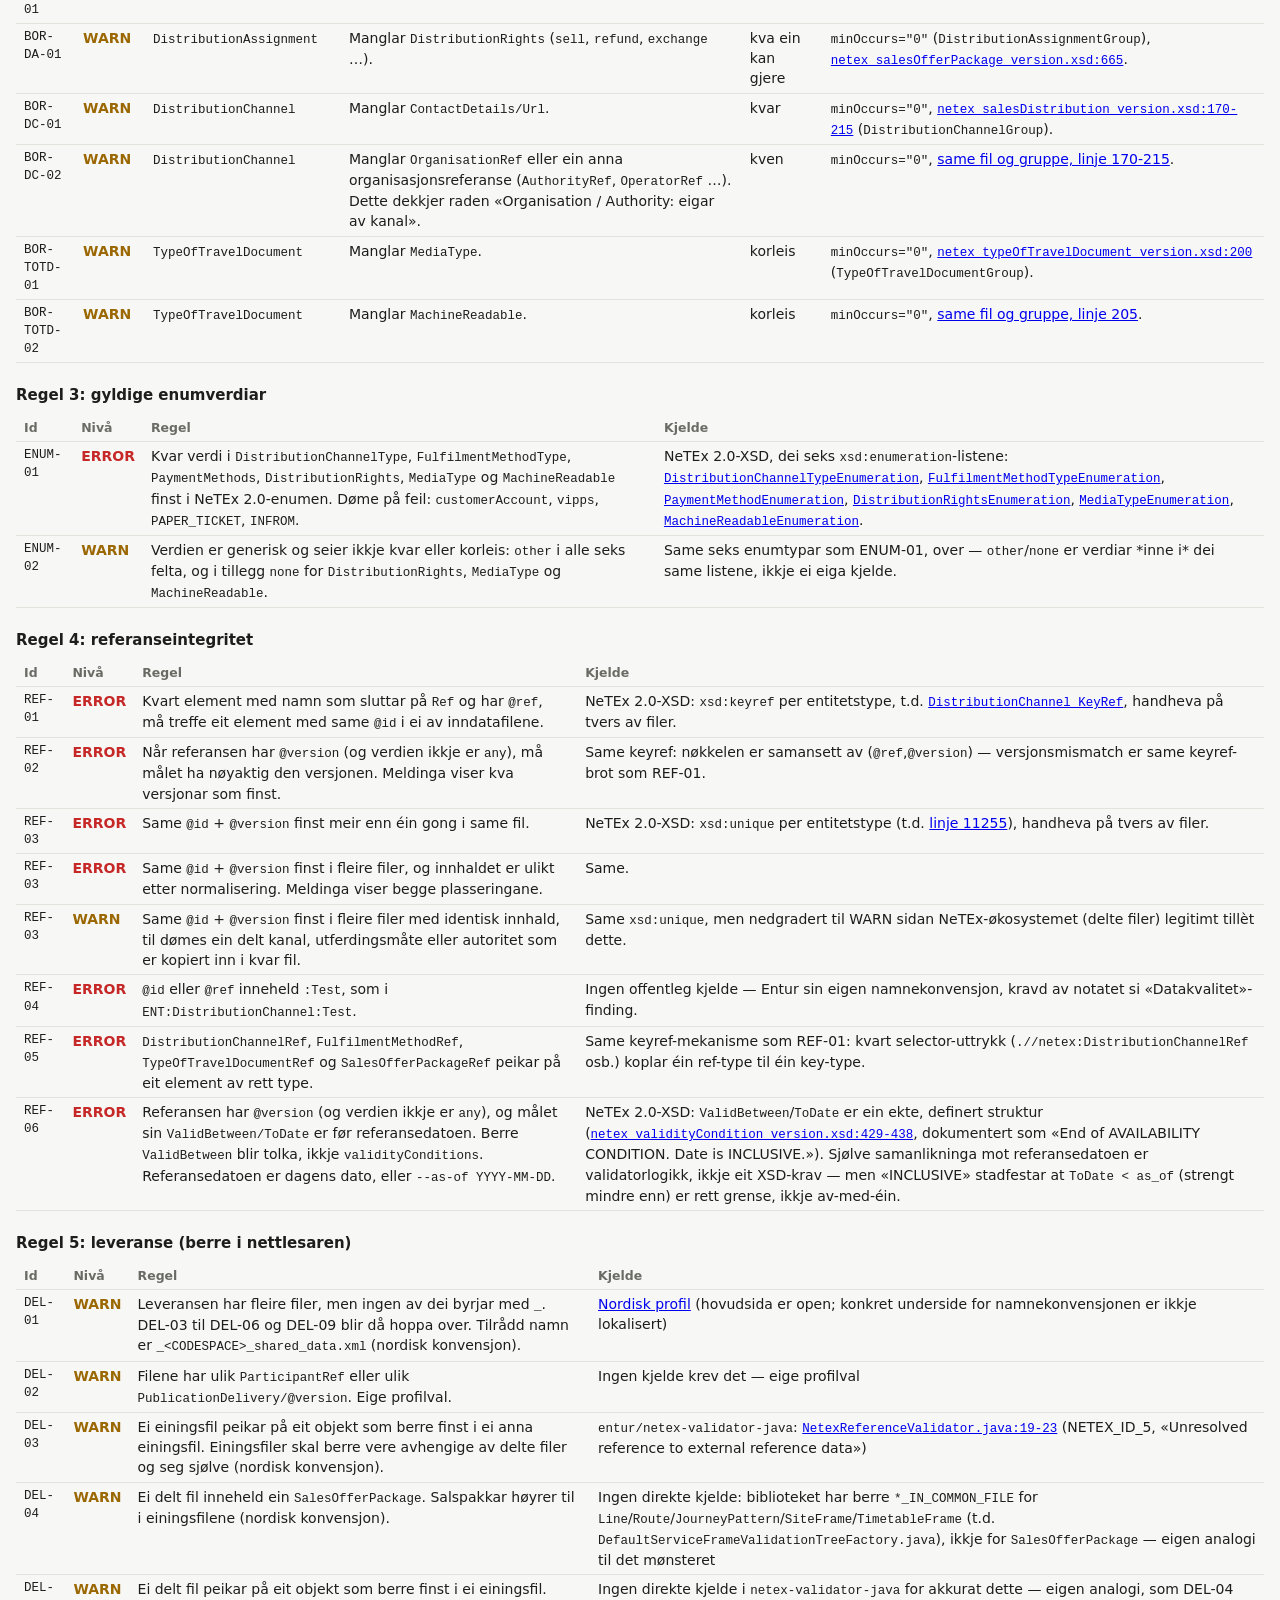
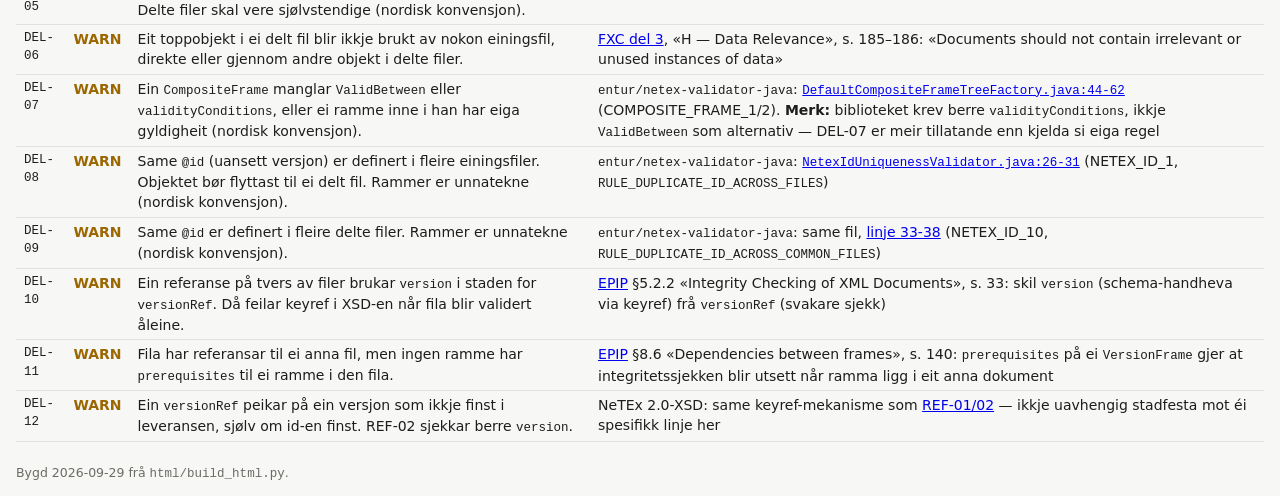
==== commit 79f17e09: "Move Regel 1-3 citations into their tables, link every XSD citation Resync from mmtis-2b: Regel 1/2/" ====
--- a/rules.html
+++ b/rules.html
@@ -14,23 +14,23 @@
 <nav class="rules-toc"><a href="#regel-0">Regel 0</a> · <a href="#regel-1">Regel 1</a> · <a href="#regel-2">Regel 2</a> · <a href="#regel-3">Regel 3</a> · <a href="#regel-4">Regel 4</a> · <a href="#regel-5">Regel 5</a></nav>
 <section id="regel-0">
 <h2>Regel 0: lesbar XML</h2>
-<table class="dtable"><thead><tr><th>Id</th><th>Nivå</th><th>Regel</th><th>Kjelde</th></tr></thead><tbody><tr><td class="mono">XML-01</td><td class="lvl ERROR">ERROR</td><td>Fila kan ikkje lesast som XML. DOCTYPE blir avvist, sidan NeTEx ikkje brukar DTD (vern mot XXE og entitetsekspansjon).</td><td>Tryggingsstandard (vern mot XXE/entitetsekspansjon) — ikkje henta frå NeTEx-spesifikasjonen.</td></tr><tr><td class="mono">XML-02</td><td class="lvl ERROR">ERROR</td><td>Rotelementet er ikkje <code>PublicationDelivery</code>.</td><td>NeTEx 2.0-XSD: <code>PublicationDelivery</code> er det einaste elementet erklært som gyldig rot, <code>NeTEx_publication.xsd:302</code> (<code>&lt;xsd:element name=&quot;PublicationDelivery&quot; type=&quot;PublicationDeliveryStructure&quot;&gt;</code>).</td></tr></tbody></table>
+<table class="dtable"><thead><tr><th>Id</th><th>Nivå</th><th>Regel</th><th>Kjelde</th></tr></thead><tbody><tr><td class="mono">XML-01</td><td class="lvl ERROR">ERROR</td><td>Fila kan ikkje lesast som XML. DOCTYPE blir avvist, sidan NeTEx ikkje brukar DTD (vern mot XXE og entitetsekspansjon).</td><td>Tryggingsstandard (vern mot XXE/entitetsekspansjon) — ikkje henta frå NeTEx-spesifikasjonen.</td></tr><tr><td class="mono">XML-02</td><td class="lvl ERROR">ERROR</td><td>Rotelementet er ikkje <code>PublicationDelivery</code>.</td><td>NeTEx 2.0-XSD: <code>PublicationDelivery</code> er det einaste elementet erklært som gyldig rot, <a href="https://github.com/TransmodelEcosystem/NeTEx/blob/8056d5a30b131a3303d5c8b198cadc3a3570b083/xsd/NeTEx_publication.xsd#L302" target="_blank" rel="noopener"><code>NeTEx_publication.xsd:302</code></a> (<code>&lt;xsd:element name=&quot;PublicationDelivery&quot; type=&quot;PublicationDeliveryStructure&quot;&gt;</code>).</td></tr></tbody></table>
 </section>
 <section id="regel-1">
 <h2>Regel 1: XSD-gyldigheit (NeTEx 2.0)</h2>
-<table class="dtable"><thead><tr><th>Id</th><th>Nivå</th><th>Regel</th></tr></thead><tbody><tr><td class="mono">XSD-01</td><td class="lvl ERROR">ERROR</td><td>Kvar feil frå <code>xmllint --noout --schema NeTEx_publication.xsd</code> blir éin ERROR, med fil og linje frå xmllint.</td></tr><tr><td class="mono">XSD-00</td><td class="lvl ERROR">ERROR</td><td>Validatoren fann ikkje xmllint, eller xmllint feila utan å gi melding.</td></tr></tbody></table>
+<table class="dtable"><thead><tr><th>Id</th><th>Nivå</th><th>Regel</th><th>Kjelde</th></tr></thead><tbody><tr><td class="mono">XSD-01</td><td class="lvl ERROR">ERROR</td><td>Kvar feil frå <code>xmllint --noout --schema NeTEx_publication.xsd</code> blir éin ERROR, med fil og linje frå xmllint.</td><td><a href="https://github.com/TransmodelEcosystem/NeTEx/tree/8056d5a30b131a3303d5c8b198cadc3a3570b083/xsd" target="_blank" rel="noopener">NeTEx 2.0-XSD-en</a>, heile skjemaet — ingen enkelt linje å vise til.</td></tr><tr><td class="mono">XSD-00</td><td class="lvl ERROR">ERROR</td><td>Validatoren fann ikkje xmllint, eller xmllint feila utan å gi melding.</td><td>Ikkje ei spesifikasjonstilvising — validatoren sin eigen feilhandtering når verktøyet manglar.</td></tr></tbody></table>
 </section>
 <section id="regel-2">
 <h2>Regel 2: kompletthet for Må- og Bør-felta</h2>
-<table class="dtable"><thead><tr><th>Id</th><th>Nivå</th><th>Element</th><th>Regel</th><th>Svarar på</th></tr></thead><tbody><tr><td class="mono">MA-SOP-00</td><td class="lvl ERROR">ERROR</td><td>datasett</td><td>Datasettet har minst éin <code>SalesOfferPackage</code>.</td><td>kva som blir selt</td></tr><tr><td class="mono">MA-SOP-01</td><td class="lvl ERROR">ERROR</td><td><code>SalesOfferPackage</code></td><td>Har <code>@id</code> og <code>@version</code>.</td><td>kva som blir selt</td></tr><tr><td class="mono">MA-SOP-02</td><td class="lvl ERROR">ERROR</td><td><code>SalesOfferPackage</code></td><td>Har ein <code>Name</code> som ikkje er tom.</td><td>kva som blir selt</td></tr><tr><td class="mono">MA-SOP-03</td><td class="lvl ERROR">ERROR</td><td><code>SalesOfferPackage</code></td><td>Har <code>ValidBetween</code> eller <code>validityConditions</code> på sjølve salspakken. Validatoren les ikkje gyldigheit frå rammene.</td><td>kva som blir selt</td></tr><tr><td class="mono">MA-SPE-01</td><td class="lvl ERROR">ERROR</td><td><code>SalesOfferPackage</code></td><td>Har minst eitt <code>SalesOfferPackageElement</code> med produktreferanse. Gyldige produktreferansar er alle element i substitusjonsgruppa <code>ServiceAccessRightRef</code>, lesne frå XSD-en (<code>PreassignedFareProductRef</code>, <code>SupplementProductRef</code>, <code>FareProductRef</code> osb.).</td><td>kva som blir selt</td></tr><tr><td class="mono">MA-DA-01</td><td class="lvl ERROR">ERROR</td><td><code>SalesOfferPackage</code></td><td>Har minst éin <code>DistributionAssignment</code>, anten inne i salspakken eller i ramma med <code>SalesOfferPackageRef</code> til han.</td><td>kvar</td></tr><tr><td class="mono">MA-DA-02</td><td class="lvl ERROR">ERROR</td><td><code>DistributionAssignment</code></td><td>Har <code>DistributionChannelRef</code> eller <code>DistributionChannelType</code>.</td><td>kvar</td></tr><tr><td class="mono">MA-DA-03</td><td class="lvl ERROR">ERROR</td><td><code>DistributionAssignment</code></td><td>Har <code>FulfilmentMethodRef</code>. Feltet er 0..1, så det trengst éin DA per utferdingsmåte.</td><td>korleis</td></tr><tr><td class="mono">MA-DA-04</td><td class="lvl ERROR">ERROR</td><td><code>DistributionAssignment</code></td><td>Har <code>PaymentMethods</code>, anten på DA-en eller på <code>DistributionChannel</code>-en han peikar til (sjå «Må*» i notatet).</td><td>betaling</td></tr><tr><td class="mono">MA-DC-01</td><td class="lvl ERROR">ERROR</td><td><code>DistributionChannel</code></td><td>Har <code>Name</code>.</td><td>kvar</td></tr><tr><td class="mono">MA-DC-02</td><td class="lvl ERROR">ERROR</td><td><code>DistributionChannel</code></td><td>Har <code>DistributionChannelType</code>. Den nordiske profilen krev 1..1.</td><td>kvar</td></tr><tr><td class="mono">MA-FM-01</td><td class="lvl ERROR">ERROR</td><td><code>FulfilmentMethod</code></td><td>Har <code>FulfilmentMethodType</code>.</td><td>korleis</td></tr><tr><td class="mono">MA-FM-02</td><td class="lvl ERROR">ERROR</td><td><code>FulfilmentMethod</code></td><td>Har <code>Name</code>. Tabellen i notatet set «id, Name, FulfilmentMethodType» som Må, og «Datakvalitet» seier at dei to utferdingsmåtane våre manglar namn.</td><td>korleis</td></tr><tr><td class="mono">BOR-SPE-01</td><td class="lvl WARN">WARN</td><td><code>SalesOfferPackageElement</code></td><td>Manglar <code>TypeOfTravelDocumentRef</code>.</td><td>kva som blir selt</td></tr><tr><td class="mono">BOR-DA-01</td><td class="lvl WARN">WARN</td><td><code>DistributionAssignment</code></td><td>Manglar <code>DistributionRights</code> (<code>sell</code>, <code>refund</code>, <code>exchange</code> …).</td><td>kva ein kan gjere</td></tr><tr><td class="mono">BOR-DC-01</td><td class="lvl WARN">WARN</td><td><code>DistributionChannel</code></td><td>Manglar <code>ContactDetails/Url</code>.</td><td>kvar</td></tr><tr><td class="mono">BOR-DC-02</td><td class="lvl WARN">WARN</td><td><code>DistributionChannel</code></td><td>Manglar <code>OrganisationRef</code> eller ein anna organisasjonsreferanse (<code>AuthorityRef</code>, <code>OperatorRef</code> …). Dette dekkjer raden «Organisation / Authority: eigar av kanal».</td><td>kven</td></tr><tr><td class="mono">BOR-TOTD-01</td><td class="lvl WARN">WARN</td><td><code>TypeOfTravelDocument</code></td><td>Manglar <code>MediaType</code>.</td><td>korleis</td></tr><tr><td class="mono">BOR-TOTD-02</td><td class="lvl WARN">WARN</td><td><code>TypeOfTravelDocument</code></td><td>Manglar <code>MachineReadable</code>.</td><td>korleis</td></tr></tbody></table>
+<table class="dtable"><thead><tr><th>Id</th><th>Nivå</th><th>Element</th><th>Regel</th><th>Svarar på</th><th>Kjelde</th></tr></thead><tbody><tr><td class="mono">MA-SOP-00</td><td class="lvl ERROR">ERROR</td><td>datasett</td><td>Datasettet har minst éin <code>SalesOfferPackage</code>.</td><td>kva som blir selt</td><td>Notatet — ikkje bunde til eitt XSD-felt.</td></tr><tr><td class="mono">MA-SOP-01</td><td class="lvl ERROR">ERROR</td><td><code>SalesOfferPackage</code></td><td>Har <code>@id</code> og <code>@version</code>.</td><td>kva som blir selt</td><td><code>@id</code>: <code>use=&quot;required&quot;</code>, <a href="https://github.com/TransmodelEcosystem/NeTEx/blob/8056d5a30b131a3303d5c8b198cadc3a3570b083/xsd/netex_part_3/part3_fares/netex_salesOfferPackage_version.xsd#L192" target="_blank" rel="noopener"><code>netex_salesOfferPackage_version.xsd:192</code></a>. <code>@version</code>: <code>use=&quot;optional&quot;</code> overalt, <a href="https://github.com/TransmodelEcosystem/NeTEx/blob/8056d5a30b131a3303d5c8b198cadc3a3570b083/xsd/netex_framework/netex_responsibility/netex_version_support.xsd#L187" target="_blank" rel="noopener"><code>netex_version_support.xsd:187</code></a> — Må er notatet si vurdering.</td></tr><tr><td class="mono">MA-SOP-02</td><td class="lvl ERROR">ERROR</td><td><code>SalesOfferPackage</code></td><td>Har ein <code>Name</code> som ikkje er tom.</td><td>kva som blir selt</td><td><code>minOccurs=&quot;0&quot;</code>, <a href="https://github.com/TransmodelEcosystem/NeTEx/blob/8056d5a30b131a3303d5c8b198cadc3a3570b083/xsd/netex_part_3/part3_fares/netex_farePrice_version.xsd#L127" target="_blank" rel="noopener"><code>netex_farePrice_version.xsd:127</code></a> (delt <code>PriceableObjectGroup</code>) — notatet.</td></tr><tr><td class="mono">MA-SOP-03</td><td class="lvl ERROR">ERROR</td><td><code>SalesOfferPackage</code></td><td>Har <code>ValidBetween</code> eller <code>validityConditions</code> på sjølve salspakken. Validatoren les ikkje gyldigheit frå rammene.</td><td>kva som blir selt</td><td>Heile valet <code>minOccurs=&quot;0&quot;</code>, <a href="https://github.com/TransmodelEcosystem/NeTEx/blob/8056d5a30b131a3303d5c8b198cadc3a3570b083/xsd/netex_framework/netex_responsibility/netex_version_version.xsd#L110-L118" target="_blank" rel="noopener"><code>netex_version_version.xsd:110-118</code></a> (<code>EntityInVersionGroup</code>) — notatet.</td></tr><tr><td class="mono">MA-SPE-01</td><td class="lvl ERROR">ERROR</td><td><code>SalesOfferPackage</code></td><td>Har minst eitt <code>SalesOfferPackageElement</code> med produktreferanse. Gyldige produktreferansar er alle element i substitusjonsgruppa <code>ServiceAccessRightRef</code>, lesne frå XSD-en (<code>PreassignedFareProductRef</code>, <code>SupplementProductRef</code>, <code>FareProductRef</code> osb.).</td><td>kva som blir selt</td><td><code>minOccurs=&quot;0&quot;</code>, <a href="https://github.com/TransmodelEcosystem/NeTEx/blob/8056d5a30b131a3303d5c8b198cadc3a3570b083/xsd/netex_part_3/part3_fares/netex_salesOfferPackage_version.xsd#L343" target="_blank" rel="noopener"><code>netex_salesOfferPackage_version.xsd:343</code></a> — notatet.</td></tr><tr><td class="mono">MA-DA-01</td><td class="lvl ERROR">ERROR</td><td><code>SalesOfferPackage</code></td><td>Har minst éin <code>DistributionAssignment</code>, anten inne i salspakken eller i ramma med <code>SalesOfferPackageRef</code> til han.</td><td>kvar</td><td>Notatet — ikkje bunde til eitt XSD-felt.</td></tr><tr><td class="mono">MA-DA-02</td><td class="lvl ERROR">ERROR</td><td><code>DistributionAssignment</code></td><td>Har <code>DistributionChannelRef</code> eller <code>DistributionChannelType</code>.</td><td>kvar</td><td><code>minOccurs=&quot;0&quot;</code>, <a href="https://github.com/TransmodelEcosystem/NeTEx/blob/8056d5a30b131a3303d5c8b198cadc3a3570b083/xsd/netex_part_3/part3_fares/netex_salesOfferPackage_version.xsd#L709-L710" target="_blank" rel="noopener"><code>netex_salesOfferPackage_version.xsd:709-710</code></a> — notatet.</td></tr><tr><td class="mono">MA-DA-03</td><td class="lvl ERROR">ERROR</td><td><code>DistributionAssignment</code></td><td>Har <code>FulfilmentMethodRef</code>. Feltet er 0..1, så det trengst éin DA per utferdingsmåte.</td><td>korleis</td><td><code>minOccurs=&quot;0&quot;</code>, <a href="https://github.com/TransmodelEcosystem/NeTEx/blob/8056d5a30b131a3303d5c8b198cadc3a3570b083/xsd/netex_part_3/part3_fares/netex_salesOfferPackage_version.xsd#L772" target="_blank" rel="noopener">same fil, linje 772</a> — notatet.</td></tr><tr><td class="mono">MA-DA-04</td><td class="lvl ERROR">ERROR</td><td><code>DistributionAssignment</code></td><td>Har <code>PaymentMethods</code>, anten på DA-en eller på <code>DistributionChannel</code>-en han peikar til (sjå «Må*» i notatet).</td><td>betaling</td><td><code>minOccurs=&quot;0&quot;</code> på begge stader, <a href="https://github.com/TransmodelEcosystem/NeTEx/blob/8056d5a30b131a3303d5c8b198cadc3a3570b083/xsd/netex_part_3/part3_fares/netex_salesOfferPackage_version.xsd#L762" target="_blank" rel="noopener">same fil, linje 762</a> — notatet, «Må*».</td></tr><tr><td class="mono">MA-DC-01</td><td class="lvl ERROR">ERROR</td><td><code>DistributionChannel</code></td><td>Har <code>Name</code>.</td><td>kvar</td><td><code>Name</code> er <strong>ikkje</strong> i <code>DistributionChannelGroup</code> — arva frå <code>TypeOfValueGroup</code>, <a href="https://github.com/TransmodelEcosystem/NeTEx/blob/8056d5a30b131a3303d5c8b198cadc3a3570b083/xsd/netex_framework/netex_responsibility/netex_typeOfValue_version.xsd#L123" target="_blank" rel="noopener"><code>netex_typeOfValue_version.xsd:123</code></a>, <code>minOccurs=&quot;0&quot;</code> — notatet.</td></tr><tr><td class="mono">MA-DC-02</td><td class="lvl ERROR">ERROR</td><td><code>DistributionChannel</code></td><td>Har <code>DistributionChannelType</code>. Den nordiske profilen krev 1..1.</td><td>kvar</td><td><code>minOccurs=&quot;0&quot;</code>, <a href="https://github.com/TransmodelEcosystem/NeTEx/blob/8056d5a30b131a3303d5c8b198cadc3a3570b083/xsd/netex_part_3/part3_fares/netex_salesDistribution_version.xsd#L170-L215" target="_blank" rel="noopener"><code>netex_salesDistribution_version.xsd:170-215</code></a> (<code>DistributionChannelGroup</code>). Nordisk profil-krav om 1..1 ikkje uavhengig verifisert — sjå «Avgrensingar».</td></tr><tr><td class="mono">MA-FM-01</td><td class="lvl ERROR">ERROR</td><td><code>FulfilmentMethod</code></td><td>Har <code>FulfilmentMethodType</code>.</td><td>korleis</td><td><code>minOccurs=&quot;0&quot;</code>, <a href="https://github.com/TransmodelEcosystem/NeTEx/blob/8056d5a30b131a3303d5c8b198cadc3a3570b083/xsd/netex_part_3/part3_fares/netex_salesDistribution_version.xsd#L379" target="_blank" rel="noopener"><code>netex_salesDistribution_version.xsd:379</code></a> (<code>FulfilmentMethodGroup</code>) — notatet.</td></tr><tr><td class="mono">MA-FM-02</td><td class="lvl ERROR">ERROR</td><td><code>FulfilmentMethod</code></td><td>Har <code>Name</code>. Tabellen i notatet set «id, Name, FulfilmentMethodType» som Må, og «Datakvalitet» seier at dei to utferdingsmåtane våre manglar namn.</td><td>korleis</td><td><code>Name</code> er <strong>ikkje</strong> i <code>FulfilmentMethodGroup</code> — arva frå same <code>PriceableObjectGroup</code> som <code>SalesOfferPackage</code> sin <code>Name</code> (<a href="https://github.com/TransmodelEcosystem/NeTEx/blob/8056d5a30b131a3303d5c8b198cadc3a3570b083/xsd/netex_part_3/part3_fares/netex_farePrice_version.xsd#L127" target="_blank" rel="noopener"><code>netex_farePrice_version.xsd:127</code></a>) — notatet, «Datakvalitet».</td></tr><tr><td class="mono">BOR-SPE-01</td><td class="lvl WARN">WARN</td><td><code>SalesOfferPackageElement</code></td><td>Manglar <code>TypeOfTravelDocumentRef</code>.</td><td>kva som blir selt</td><td><code>minOccurs=&quot;0&quot;</code>, <a href="https://github.com/TransmodelEcosystem/NeTEx/blob/8056d5a30b131a3303d5c8b198cadc3a3570b083/xsd/netex_part_3/part3_fares/netex_salesOfferPackage_version.xsd#L342" target="_blank" rel="noopener"><code>netex_salesOfferPackage_version.xsd:342</code></a>.</td></tr><tr><td class="mono">BOR-DA-01</td><td class="lvl WARN">WARN</td><td><code>DistributionAssignment</code></td><td>Manglar <code>DistributionRights</code> (<code>sell</code>, <code>refund</code>, <code>exchange</code> …).</td><td>kva ein kan gjere</td><td><code>minOccurs=&quot;0&quot;</code> (<code>DistributionAssignmentGroup</code>), <a href="https://github.com/TransmodelEcosystem/NeTEx/blob/8056d5a30b131a3303d5c8b198cadc3a3570b083/xsd/netex_part_3/part3_fares/netex_salesOfferPackage_version.xsd#L665" target="_blank" rel="noopener"><code>netex_salesOfferPackage_version.xsd:665</code></a>.</td></tr><tr><td class="mono">BOR-DC-01</td><td class="lvl WARN">WARN</td><td><code>DistributionChannel</code></td><td>Manglar <code>ContactDetails/Url</code>.</td><td>kvar</td><td><code>minOccurs=&quot;0&quot;</code>, <a href="https://github.com/TransmodelEcosystem/NeTEx/blob/8056d5a30b131a3303d5c8b198cadc3a3570b083/xsd/netex_part_3/part3_fares/netex_salesDistribution_version.xsd#L170-L215" target="_blank" rel="noopener"><code>netex_salesDistribution_version.xsd:170-215</code></a> (<code>DistributionChannelGroup</code>).</td></tr><tr><td class="mono">BOR-DC-02</td><td class="lvl WARN">WARN</td><td><code>DistributionChannel</code></td><td>Manglar <code>OrganisationRef</code> eller ein anna organisasjonsreferanse (<code>AuthorityRef</code>, <code>OperatorRef</code> …). Dette dekkjer raden «Organisation / Authority: eigar av kanal».</td><td>kven</td><td><code>minOccurs=&quot;0&quot;</code>, <a href="https://github.com/TransmodelEcosystem/NeTEx/blob/8056d5a30b131a3303d5c8b198cadc3a3570b083/xsd/netex_part_3/part3_fares/netex_salesDistribution_version.xsd#L170-L215" target="_blank" rel="noopener">same fil og gruppe, linje 170-215</a>.</td></tr><tr><td class="mono">BOR-TOTD-01</td><td class="lvl WARN">WARN</td><td><code>TypeOfTravelDocument</code></td><td>Manglar <code>MediaType</code>.</td><td>korleis</td><td><code>minOccurs=&quot;0&quot;</code>, <a href="https://github.com/TransmodelEcosystem/NeTEx/blob/8056d5a30b131a3303d5c8b198cadc3a3570b083/xsd/netex_part_3/part3_fares/netex_typeOfTravelDocument_version.xsd#L200" target="_blank" rel="noopener"><code>netex_typeOfTravelDocument_version.xsd:200</code></a> (<code>TypeOfTravelDocumentGroup</code>).</td></tr><tr><td class="mono">BOR-TOTD-02</td><td class="lvl WARN">WARN</td><td><code>TypeOfTravelDocument</code></td><td>Manglar <code>MachineReadable</code>.</td><td>korleis</td><td><code>minOccurs=&quot;0&quot;</code>, <a href="https://github.com/TransmodelEcosystem/NeTEx/blob/8056d5a30b131a3303d5c8b198cadc3a3570b083/xsd/netex_part_3/part3_fares/netex_typeOfTravelDocument_version.xsd#L205" target="_blank" rel="noopener">same fil og gruppe, linje 205</a>.</td></tr></tbody></table>
 </section>
 <section id="regel-3">
 <h2>Regel 3: gyldige enumverdiar</h2>
-<table class="dtable"><thead><tr><th>Id</th><th>Nivå</th><th>Regel</th></tr></thead><tbody><tr><td class="mono">ENUM-01</td><td class="lvl ERROR">ERROR</td><td>Kvar verdi i <code>DistributionChannelType</code>, <code>FulfilmentMethodType</code>, <code>PaymentMethods</code>, <code>DistributionRights</code>, <code>MediaType</code> og <code>MachineReadable</code> finst i NeTEx 2.0-enumen. Døme på feil: <code>customerAccount</code>, <code>vipps</code>, <code>PAPER_TICKET</code>, <code>INFROM</code>.</td></tr><tr><td class="mono">ENUM-02</td><td class="lvl WARN">WARN</td><td>Verdien er generisk og seier ikkje kvar eller korleis: <code>other</code> i alle seks felta, og i tillegg <code>none</code> for <code>DistributionRights</code>, <code>MediaType</code> og <code>MachineReadable</code>.</td></tr></tbody></table>
+<table class="dtable"><thead><tr><th>Id</th><th>Nivå</th><th>Regel</th><th>Kjelde</th></tr></thead><tbody><tr><td class="mono">ENUM-01</td><td class="lvl ERROR">ERROR</td><td>Kvar verdi i <code>DistributionChannelType</code>, <code>FulfilmentMethodType</code>, <code>PaymentMethods</code>, <code>DistributionRights</code>, <code>MediaType</code> og <code>MachineReadable</code> finst i NeTEx 2.0-enumen. Døme på feil: <code>customerAccount</code>, <code>vipps</code>, <code>PAPER_TICKET</code>, <code>INFROM</code>.</td><td>NeTEx 2.0-XSD, dei seks <code>xsd:enumeration</code>-listene: <a href="https://github.com/TransmodelEcosystem/NeTEx/blob/8056d5a30b131a3303d5c8b198cadc3a3570b083/xsd/netex_part_3/part3_fares/netex_salesDistribution_support.xsd#L209" target="_blank" rel="noopener"><code>DistributionChannelTypeEnumeration</code></a>, <a href="https://github.com/TransmodelEcosystem/NeTEx/blob/8056d5a30b131a3303d5c8b198cadc3a3570b083/xsd/netex_part_3/part3_fares/netex_salesDistribution_support.xsd#L124" target="_blank" rel="noopener"><code>FulfilmentMethodTypeEnumeration</code></a>, <a href="https://github.com/TransmodelEcosystem/NeTEx/blob/8056d5a30b131a3303d5c8b198cadc3a3570b083/xsd/netex_framework/netex_reusableComponents/netex_serviceRestrictions_support.xsd#L499" target="_blank" rel="noopener"><code>PaymentMethodEnumeration</code></a>, <a href="https://github.com/TransmodelEcosystem/NeTEx/blob/8056d5a30b131a3303d5c8b198cadc3a3570b083/xsd/netex_part_3/part3_fares/netex_salesDistribution_support.xsd#L372" target="_blank" rel="noopener"><code>DistributionRightsEnumeration</code></a>, <a href="https://github.com/TransmodelEcosystem/NeTEx/blob/8056d5a30b131a3303d5c8b198cadc3a3570b083/xsd/netex_part_3/part3_fares/netex_typeOfTravelDocument_support.xsd#L180" target="_blank" rel="noopener"><code>MediaTypeEnumeration</code></a>, <a href="https://github.com/TransmodelEcosystem/NeTEx/blob/8056d5a30b131a3303d5c8b198cadc3a3570b083/xsd/netex_part_3/part3_fares/netex_typeOfTravelDocument_support.xsd#L203" target="_blank" rel="noopener"><code>MachineReadableEnumeration</code></a>.</td></tr><tr><td class="mono">ENUM-02</td><td class="lvl WARN">WARN</td><td>Verdien er generisk og seier ikkje kvar eller korleis: <code>other</code> i alle seks felta, og i tillegg <code>none</code> for <code>DistributionRights</code>, <code>MediaType</code> og <code>MachineReadable</code>.</td><td>Same seks enumtypar som ENUM-01, over — <code>other</code>/<code>none</code> er verdiar *inne i* dei same listene, ikkje ei eiga kjelde.</td></tr></tbody></table>
 </section>
 <section id="regel-4">
 <h2>Regel 4: referanseintegritet</h2>
-<table class="dtable"><thead><tr><th>Id</th><th>Nivå</th><th>Regel</th><th>Kjelde</th></tr></thead><tbody><tr><td class="mono">REF-01</td><td class="lvl ERROR">ERROR</td><td>Kvart element med namn som sluttar på <code>Ref</code> og har <code>@ref</code>, må treffe eit element med same <code>@id</code> i ei av inndatafilene.</td><td>NeTEx 2.0-XSD: <code>xsd:keyref</code> per entitetstype, t.d. <code>DistributionChannel_KeyRef</code> (<code>NeTEx_publication.xsd:11264</code>), handheva på tvers av filer.</td></tr><tr><td class="mono">REF-02</td><td class="lvl ERROR">ERROR</td><td>Når referansen har <code>@version</code> (og verdien ikkje er <code>any</code>), må målet ha nøyaktig den versjonen. Meldinga viser kva versjonar som finst.</td><td>Same keyref: nøkkelen er samansett av (<code>@ref</code>,<code>@version</code>) — versjonsmismatch er same keyref-brot som REF-01.</td></tr><tr><td class="mono">REF-03</td><td class="lvl ERROR">ERROR</td><td>Same <code>@id</code> + <code>@version</code> finst meir enn éin gong i same fil.</td><td>NeTEx 2.0-XSD: <code>xsd:unique</code> per entitetstype (t.d. linje 11255), handheva på tvers av filer.</td></tr><tr><td class="mono">REF-03</td><td class="lvl ERROR">ERROR</td><td>Same <code>@id</code> + <code>@version</code> finst i fleire filer, og innhaldet er ulikt etter normalisering. Meldinga viser begge plasseringane.</td><td>Same.</td></tr><tr><td class="mono">REF-03</td><td class="lvl WARN">WARN</td><td>Same <code>@id</code> + <code>@version</code> finst i fleire filer med identisk innhald, til dømes ein delt kanal, utferdingsmåte eller autoritet som er kopiert inn i kvar fil.</td><td>Same <code>xsd:unique</code>, men nedgradert til WARN sidan NeTEx-økosystemet (delte filer) legitimt tillèt dette.</td></tr><tr><td class="mono">REF-04</td><td class="lvl ERROR">ERROR</td><td><code>@id</code> eller <code>@ref</code> inneheld <code>:Test</code>, som i <code>ENT:DistributionChannel:Test</code>.</td><td>Ingen offentleg kjelde — Entur sin eigen namnekonvensjon, kravd av notatet si «Datakvalitet»-finding.</td></tr><tr><td class="mono">REF-05</td><td class="lvl ERROR">ERROR</td><td><code>DistributionChannelRef</code>, <code>FulfilmentMethodRef</code>, <code>TypeOfTravelDocumentRef</code> og <code>SalesOfferPackageRef</code> peikar på eit element av rett type.</td><td>Same keyref-mekanisme som REF-01: kvart selector-uttrykk (<code>.//netex:DistributionChannelRef</code> osb.) koplar éin ref-type til éin key-type.</td></tr><tr><td class="mono">REF-06</td><td class="lvl ERROR">ERROR</td><td>Referansen har <code>@version</code> (og verdien ikkje er <code>any</code>), og målet sin <code>ValidBetween/ToDate</code> er før referansedatoen. Berre <code>ValidBetween</code> blir tolka, ikkje <code>validityConditions</code>. Referansedatoen er dagens dato, eller <code>--as-of YYYY-MM-DD</code>.</td><td>NeTEx 2.0-XSD: <code>ValidBetween</code>/<code>ToDate</code> er ein ekte, definert struktur (<code>netex_framework/netex_responsibility/netex_validityCondition_version.xsd:429-438</code>, dokumentert som «End of AVAILABILITY CONDITION. Date is INCLUSIVE.»). Sjølve samanlikninga mot referansedatoen er validatorlogikk, ikkje eit XSD-krav — men «INCLUSIVE» stadfestar at <code>ToDate &lt; as_of</code> (strengt mindre enn) er rett grense, ikkje av-med-éin.</td></tr></tbody></table>
+<table class="dtable"><thead><tr><th>Id</th><th>Nivå</th><th>Regel</th><th>Kjelde</th></tr></thead><tbody><tr><td class="mono">REF-01</td><td class="lvl ERROR">ERROR</td><td>Kvart element med namn som sluttar på <code>Ref</code> og har <code>@ref</code>, må treffe eit element med same <code>@id</code> i ei av inndatafilene.</td><td>NeTEx 2.0-XSD: <code>xsd:keyref</code> per entitetstype, t.d. <a href="https://github.com/TransmodelEcosystem/NeTEx/blob/8056d5a30b131a3303d5c8b198cadc3a3570b083/xsd/NeTEx_publication.xsd#L11264" target="_blank" rel="noopener"><code>DistributionChannel_KeyRef</code></a>, handheva på tvers av filer.</td></tr><tr><td class="mono">REF-02</td><td class="lvl ERROR">ERROR</td><td>Når referansen har <code>@version</code> (og verdien ikkje er <code>any</code>), må målet ha nøyaktig den versjonen. Meldinga viser kva versjonar som finst.</td><td>Same keyref: nøkkelen er samansett av (<code>@ref</code>,<code>@version</code>) — versjonsmismatch er same keyref-brot som REF-01.</td></tr><tr><td class="mono">REF-03</td><td class="lvl ERROR">ERROR</td><td>Same <code>@id</code> + <code>@version</code> finst meir enn éin gong i same fil.</td><td>NeTEx 2.0-XSD: <code>xsd:unique</code> per entitetstype (t.d. <a href="https://github.com/TransmodelEcosystem/NeTEx/blob/8056d5a30b131a3303d5c8b198cadc3a3570b083/xsd/NeTEx_publication.xsd#L11255" target="_blank" rel="noopener">linje 11255</a>), handheva på tvers av filer.</td></tr><tr><td class="mono">REF-03</td><td class="lvl ERROR">ERROR</td><td>Same <code>@id</code> + <code>@version</code> finst i fleire filer, og innhaldet er ulikt etter normalisering. Meldinga viser begge plasseringane.</td><td>Same.</td></tr><tr><td class="mono">REF-03</td><td class="lvl WARN">WARN</td><td>Same <code>@id</code> + <code>@version</code> finst i fleire filer med identisk innhald, til dømes ein delt kanal, utferdingsmåte eller autoritet som er kopiert inn i kvar fil.</td><td>Same <code>xsd:unique</code>, men nedgradert til WARN sidan NeTEx-økosystemet (delte filer) legitimt tillèt dette.</td></tr><tr><td class="mono">REF-04</td><td class="lvl ERROR">ERROR</td><td><code>@id</code> eller <code>@ref</code> inneheld <code>:Test</code>, som i <code>ENT:DistributionChannel:Test</code>.</td><td>Ingen offentleg kjelde — Entur sin eigen namnekonvensjon, kravd av notatet si «Datakvalitet»-finding.</td></tr><tr><td class="mono">REF-05</td><td class="lvl ERROR">ERROR</td><td><code>DistributionChannelRef</code>, <code>FulfilmentMethodRef</code>, <code>TypeOfTravelDocumentRef</code> og <code>SalesOfferPackageRef</code> peikar på eit element av rett type.</td><td>Same keyref-mekanisme som REF-01: kvart selector-uttrykk (<code>.//netex:DistributionChannelRef</code> osb.) koplar éin ref-type til éin key-type.</td></tr><tr><td class="mono">REF-06</td><td class="lvl ERROR">ERROR</td><td>Referansen har <code>@version</code> (og verdien ikkje er <code>any</code>), og målet sin <code>ValidBetween/ToDate</code> er før referansedatoen. Berre <code>ValidBetween</code> blir tolka, ikkje <code>validityConditions</code>. Referansedatoen er dagens dato, eller <code>--as-of YYYY-MM-DD</code>.</td><td>NeTEx 2.0-XSD: <code>ValidBetween</code>/<code>ToDate</code> er ein ekte, definert struktur (<a href="https://github.com/TransmodelEcosystem/NeTEx/blob/8056d5a30b131a3303d5c8b198cadc3a3570b083/xsd/netex_framework/netex_responsibility/netex_validityCondition_version.xsd#L429-L438" target="_blank" rel="noopener"><code>netex_validityCondition_version.xsd:429-438</code></a>, dokumentert som «End of AVAILABILITY CONDITION. Date is INCLUSIVE.»). Sjølve samanlikninga mot referansedatoen er validatorlogikk, ikkje eit XSD-krav — men «INCLUSIVE» stadfestar at <code>ToDate &lt; as_of</code> (strengt mindre enn) er rett grense, ikkje av-med-éin.</td></tr></tbody></table>
 </section>
 <section id="regel-5">
 <h2>Regel 5: leveranse (berre i nettlesaren)</h2>
